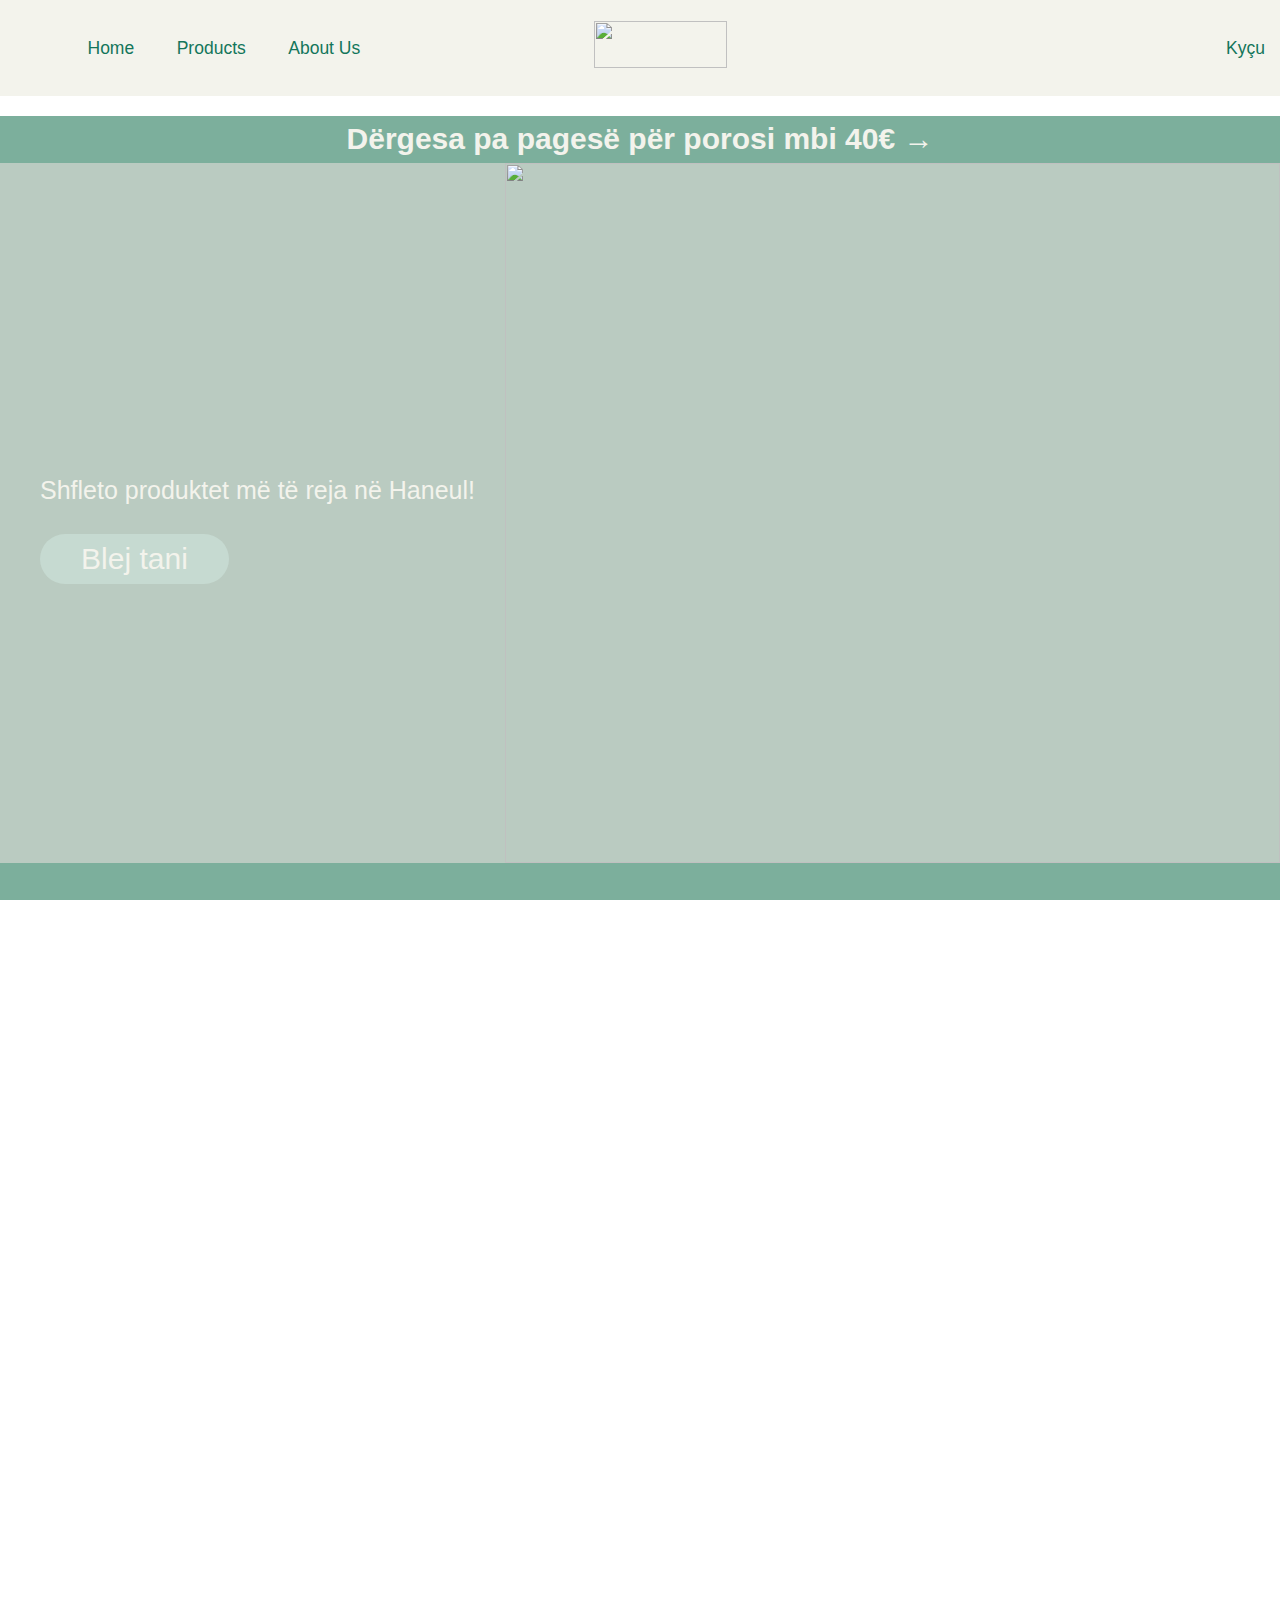
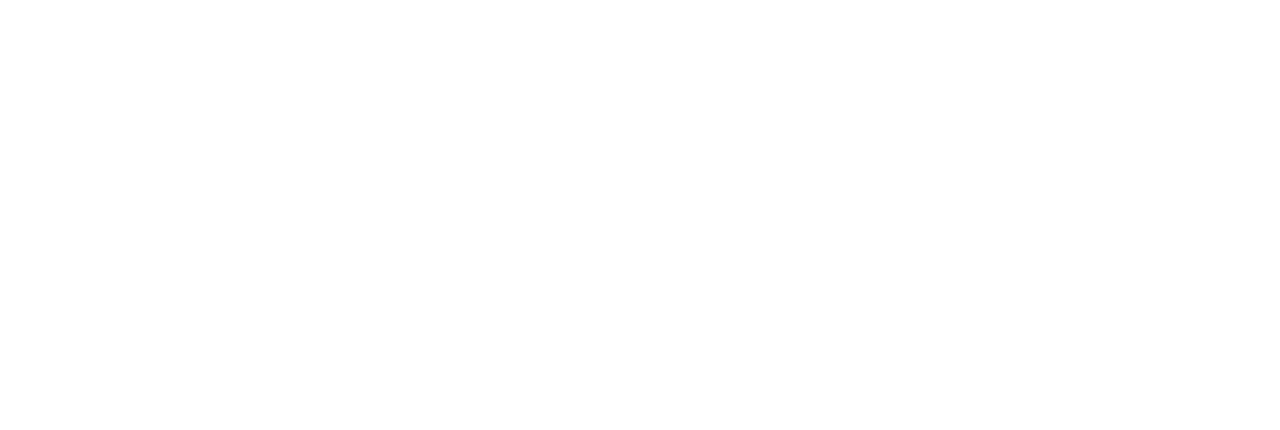
==== index.html @ 09708617 "changes" ====
<!DOCTYPE html>
<html lang="en">
<head>
    <meta charset="UTF-8">
    <meta http-equiv="X-UA-Compatible" content="IE=edge">
    <meta name="viewport" content="width=device-width, initial-scale=1.0">
    <title>Document</title>
    <link rel="stylesheet" href="css/style.css">
    <link rel="stylesheet" href="https://cdnjs.cloudflare.com/ajax/libs/font-awesome/5.15.3/css/all.min.css%22/%3E">

</head>
<body>
    <header>
        <div id="header1">
        <div>
            <ul>
                <li><a href="index.html">Home</a></li>
                <li><a href="products.html">Products</a></li>
                <li><a href="aboutUs.html">About Us</a></li>
            </ul>
        </div>
        <div>
                <a href="index.html"><img src="images/logo.png" id="img1"></a>
        </div>
        <div>
            <ul>
                <li><a href="login.html">Kyçu</a></li>
            </ul>
        </div>
        </div>
    </header>
    <main>
        <div id="banner">
            <h1>Dërgesa pa pagesë për porosi mbi 40€ →</h1>
        </div>

        <div id="fotoPare">
            <div id="teksti">
                <p>Shfleto produktet më të reja në Haneul!</p>
                <div><button id="btn1"><span>Blej tani</span></button></div>
            </div>
        <div id="foto">
            <img src="images/fotooooo.png" alt="" id="foto">
        </div>
        </div>
        
        <div class="katrorat">
        <img name="mySlide" id="slideshow">
        
        </div>

        <!-- <div class="katrorat">
            <div id="ing">
                <h2>PËRBËRËS TË QËLLIMSHËM</h2>
                <br>
                <p>Çdo përbërës i testuar që hyn në produktet tona është aty për një arsye. Nga dehidratimi deri te koha e tepërt e ekranit, kujdesi ynë për lëkurën është krijuar për të luftuar realitetet e jetës moderne që bëjnë kërdi në lëkurën tuaj.</p>
            </div>
            <div id="form">
                <h2>FORMULA TË PASTRA</h2>
                <br>
                <p>Formulat tona plotësojnë standarde rigoroze të pastërtisë. Ne formulojmë pa parabenë, sulfate, ftalate, vaj mineral, formaldehid, retinil palmitat, oxybenzone, katranin e qymyrit, hidrokinon, triclosan, triclocarban, dhe më shumë.</p>
            </div>
            <div id="exp">
                <h2>EKSPERIENCA MULTI-SENSORIKE</h2>
                <br>
                <p>Ne besojmë se kujdesi për lëkurën është vetëkujdes. Pra, ne kemi shtuar aroma funksionale, përbërës qetësues (ose energjikë) dhe tekstura qetësuese që e bëjnë përdorimin e produkteve tona të ndihet më shumë si koha për mua dhe më pak si një rutinë</p>
            </div>
        </div> -->

        <!-- <div id="f2">
            <img src="images/bck.png" alt=""> 
        </div>  -->

        <div>
            <h1 id="rec">We Recommend</h1>
            <div class="wr">
                <div class="divs">
                <img src="images/rice-arabutin.jpg" id="r1">
                <p class="tekstet">Beauty of Joseon GLOW DEEP SERUM RICE + ALPHA ARBUTIN</p>
            </div>
            <div class="divs">
                <img src="images/CLEANSING-BAR.jpg" id="r2">
                <p class="tekstet">SOME BY MI AHA-BHA-PHA 30 DAYS MIRACLE CLEANSING BAR</p>
            </div>
            <div class="divs">
                <img src="images/heimish.jpg" id="r3">
                <p class="tekstet">Heimish All Cleansing Balm</p>
            </div>
            <div class="divs">
                <img src="images/pomegrenate.jpg" id="r4">
                <p class="tekstet">Missha Air Fit Sheet Mask Poemgranate</p>
            </div>
        </div>
        </div>
    </main>
    <!-- <footer>
        <div id="foot">
        <div id="paragrafi">Haneul është kompani që sjellë brendet e njohura të skincare në tregun kosovar. Brendi ynë bazohet në produkte natyrale me formulime cruelty-free dhe ambalazhe biodegradable.</div>
        <div id="kontaktet">
            <ul>
                <li>Biznesi + Partneritetet: brand@haneul.com</li>
                <li>Press: press@haneul.com</li>
                <li>Numri Kontaktues: +38349900900</li>
                <li>HQ Address:Lagjja Kalabria, 10000 Prishtinë, Kosovë</li>
            </ul>
            <div>
                <img src="images/icons8-instagram-50.png">
            </div>
            <div>
                <img src="images/icons8-facebook-50.png">
            </div>
            <div>
                <img src="images/icons8-twitter-50.png">
            </div>
        </div>
    </div>
        <p>Copyright</p>
    </footer> -->
<script src="javascript/script.js"></script>
</body>
</html>
---- css/style.css ----
html, body{
    width: 100%;
    height: 100%;
    margin: 0px;
    padding: 0px;
    overflow-x: hidden;
}
 
body{
    font-family:'Segoe UI', Tahoma, Geneva, Verdana, sans-serif;
    background: #fff;
    color:black;
    font-size: 15px;
    line-height: 1.5;
    width: 100%;
}
 
a{
    color: #262626;
    text-decoration: none;
}

 
#header1 ul{
    list-style: none;
    display:flex;
    align-items: center;
}
 
#img1{
    width: 3.5cm;
    height: 1.25cm;
    padding-right: 5.1cm;
}
#header1{
    align-items:center;
    justify-content:space-between;
    height:2cm;
    padding:10px;
    font-size:17.5px;
    display:flex;
    flex-direction:initial;
    background-color: #f3f3ec;
}
#header1 ul li{
    color: #13765b;
    margin-left: 32.5px;
    padding: 5px;
}
#header1 ul li:hover{
    text-decoration: underline;
}
#header1 a{
    color: #13765b;
}

#banner{
    background-color: #7caf9c;
    height: 1cm;
    text-align: center;
    padding-bottom: 10px;
    margin: 0px 0px;
    color: #f3f3ec;
}


#fotoPare{
    display: flex;
    flex-direction: row;
    width: 100%;
    height: 18.5cm;
    background-color: #bacbc1;
    color: white;
}

#teksti{
    display: flex;
    flex-direction: column;
    width: 60%;
    height: 18.5cm;
    align-items: flex-start;
    margin-left: 40px;
    font-size: 25px;
    padding-top: 7.5cm;
    color: #f3f3ec;
}

#foto{
    display: flex;
    justify-content: flex-end;
    width: 100%;
    height: 18.5cm;
}

/* #foto{
    background-repeat: no-repeat;
    background-image: url("images/foto.png");
    height: 40cm;
    width: 100%;
    background-size: 100% 100%;
} */

/* main{
    background-color: #f3f3ec;
} */
 #btn1{
    margin:0px;
    margin-left: auto;
    width: 5cm;
    height:50px;
    border:0px;
    background-color:#c6dad1;
    border-radius: 50px;
    font-size:larger;
    transition: all 0.5s;
    cursor: pointer;
    color: #f3f3ec;
}

#btn1 span {
    cursor: pointer;
    display: inline-block;
    position: relative;
    transition: 0.5s;
  }
  
#btn1 span:after {
    content: '\00bb';
    position: absolute;
    opacity: 0;
    top: 0;
    right: -20px;
    transition: 0.5s;
  }
  
#btn1:hover span {
    padding-right: 25px;
  }
  
#btn1:hover span:after {
    opacity: 1;
    right: 0;
  }

#slideshow{
    width: 70%;
    height: 400px;
    justify-content: center;
    align-items: center;
    margin:50px 15%;
  }
  .katrorat{
    height:500px;
    width:100%;
    background-color: #7caf9c;
    justify-content: center;
    align-items: center;
  }

  
/* .katrorat{
    align-items:center;
    justify-content:space-around;
    height:17.5cm;
    padding:10px;
    font-size:10px;
    display:flex;
    flex-direction:initial;
    background-color:#bacbc1 ;
    text-align: center;
    /* margin-top: 250px; */
*/

/* #ing:hover{
    transform: scale(1.2);
}

#form:hover{
    transform: scale(1.2);
}

#exp:hover{
    transform: scale(1.2);
}

#ing{
    background-color: #144234;
    height: 7.5cm;
    width: 7.5cm;
    padding:0.5cm;
    border-radius: 1.5ch;
    box-shadow: 6px 6px 1px 0.5px gray;
} */

#form{
    background-color: #6d2e16;
    height: 7.5cm;
    width: 7.5cm;
    padding:0.5cm;
    border-radius: 1.5ch;
    box-shadow: 6px 6px 1px 0.5px gray;
}

#exp{
    background-color: #939c8a;
    height: 7.5cm;
    width: 7.5cm;
    padding:0.5cm;
    border-radius: 1.5ch;
    box-shadow: 6px 6px 1px 0.5px gray;
}

#f2{
    height: 24cm;
    width: 100%;
    margin-bottom: 0px;
    padding-bottom: 0px;
}

#f2 img{
    width: 100%;
}


.wr{
    align-items:center;
    justify-content:space-around;
    height:15cm;
    padding:10px;
    display:flex;
    flex-direction:initial;
    background-color: #f3f3ec;
}
#rec{
    margin-top: 0px;
    margin-bottom: 0px;
    text-align: center;
    align-items: center;
    background-color: #f3f3ec;
    padding-top: 50px;
    font-size: 20px;
    color: #13765b; 
}

.divs{
    height: 10cm;
    width: 7.5cm;
}

.tekstet{
    text-align: center;
    font-size: 15px;
}

#r1{
    height: 7.5cm;
    width: 7.5cm;
}


#r2{
    height: 7.5cm;
    width: 7.5cm;
}

#r3{
    height: 7.5cm;
    width: 7.5cm;
}

#r4{
    height: 7.5cm;
    width: 7.5cm;
}


/* footer{
    align-items:center;
    justify-content:space-between;
    background-color: #bacbc1;
    font-size: 35px;
    display: flex;
    flex-direction: row;
    margin-top: 80px;
    height: 10cm;
}


#paragrafi{
    width: 30cm;
    height: 8cm;
    margin-top: 2cm;
    margin-left: 5cm;
    display: flex;
    flex-direction: column;
}

#kontaktet{
    display: flex;
    flex-direction: column;
    align-items: flex-end;
}
#kontaktet ul{
    width: 30cm;
    height: 8cm;
    margin-top: 2cm;
    display: flex;
    flex-direction: column;    
} */

#all{
    display: flex;
    flex-direction: row;
    margin-top: 40px;
    height: 55cm;
    justify-content: center;
}

#kategorite ul{
    display: flex;
    flex-direction: column;
    font-size: 15px;
    width: 5px;
    height: 50cm;
    align-items: flex-start;
}


#kategorite ul li{
    padding-top: 0.5cm;
}

#kat{
    color: #767f87;
}


.rreshti{
    justify-content: space-around;
    align-items: center;
    height: 10cm;
    font-size: 6.5px;
    display: flex;
    flex-direction: row;
}

.p{
    height: 9cm;
    width: 7.5cm;
    margin: 0.5cm;
    font-size: 15px;
    text-align: center;
}

#k1{
    height: 7.5cm;
    width: 7.5cm;
}
#k2{
    height: 7.5cm;
    width: 7.5cm;
}
#k3{
    height: 7.5cm;
    width: 7.5cm;
}
#k4{
    height: 7.5cm;
    width: 7.5cm;
}
#k5{
    height: 7.5cm;
    width: 7.5cm;
}
#k6{
    height: 7.5cm;
    width: 7.5cm;
}
#k7{
    height: 7.5cm;
    width: 7.5cm;
}
#k8{
    height: 7.5cm;
    width: 7.5cm;
}
#k9{
    height:7.5cm;
    width: 7.5cm;
}
#k10{
    height: 7.5cm;
    width: 7.5cm;
}
#k11{
    height: 7.5cm;
    width: 7.5cm;
}
#k12{
    height: 7.5cm;
    width: 7.5cm;
}
#k13{
    height: 7.5cm;
    width: 7.5cm;
}
#k14{
    height: 7.5cm;
    width: 7.5cm;
}
#k15{
    height: 7.5cm;
    width: 7.5cm;
}

#aboutUs{
    background-image: url("../images/about.jpg");
    width: 100%;
    background-repeat: no-repeat;
    background-size: 100% 100%;
    height: 22cm;
}

.aboutus{
    margin:0cm 7.5cm;
    font-size: 20px;
}

#persh{
    padding-top: 10cm;
    color: #7caf9c;
}

#tung {
    color: #7caf9c;
} 






.box{
    margin:auto;
    padding-left: 250px;
    margin-top: 50px;
    background-color: azure;
    height: 15.5cm;
    width: 15.5cm;
}
 #label{
    padding: 15.5px;
    padding-left: 57.5px;
    font-size: 22.5px;
}
 .full-input {
    margin-top: 11px;
    height:25px;
    width:7.5cm;
    border: 0px;
    background-color: #ebf0fc;
    border-radius: 50px;
    color:#7f7f7f
  }
input {
    margin-left:17px;
    outline: none;
    border: none;
    line-height: 0.5em;
    width: 4cm;
    font-size: 6pt;
    background-color: #ebf0fc ;
  }
  .form-wrapper label {
    display: block;
    font-size: 8.5px;
    margin-left: 8.5px;
    color: #767f87;
  }
  #btn2{
    margin:11px;
    margin-left: auto;
    width: 7.5cm;
    height:25px;
    border:0px;
    background-color:#f9c3f2;
    border-radius: 50px;
    font-size:larger;
    color: #ebf0fc;
  }


/* .container{
    max-width: 1150px;
    margin:auto;
    margin-left: 400px;
}
.row{
    display: flex;
    flex-wrap: wrap; 

}
ul{
    list-style: none;
    align-items: flex-start;
}
.footer{
    margin-top: 600px;
    background-color: #24262b;
    padding: 70px 0;
    height: 5cm;
    width: 100%;
}
.footer-col{
   width: 50%;
   padding: 0 15px;
   justify-content: space-between;
}

#comp{
    align-items: left;
}

#c{
    align-items: center;
}

#f{
    align-items: right;
}
.footer-col h4{
    font-size: 18px;
    color: #ffffff;
    text-transform: capitalize;
    margin-bottom: 70px;
    font-weight: 1000;
    position: relative;
}

.footer-col h4::before{
    content: '';
    position: absolute;
    left:0;
    bottom: -10px;
    background-color: lightskyblue;
    height: 2px;
    box-sizing: border-box;
    width: 50px;
}
.footer-col ul li:not(:last-child){
    margin-bottom: 10px;
}
.footer-col ul li a{
    font-size: 16px;
    text-transform: capitalize;
    color: #ffffff;
    text-decoration: none;
    font-weight: 300;
    color: #bbbbbb;
    display: block;
    transition: all 0.3s ease;
}
.footer-col ul li a:hover{
    color: #ffffff;
    padding-left: 8px;
}
.footer-col .social-links a{
    display: inline-block;
    height: 40px;
    width: 40px;
    background-color: rgba(255,255,255,0.2);
    margin:0 10px 10px 0;
    text-align: center;
    line-height: 40px;
    border-radius: 50%;
    color: #ffffff;
    transition: all 0.5s ease;
}
.footer-col .social-links a:hover{
    color: #24262b;
    background-color: #ffffff;
}
.cnt{
    color:#bbbbbb;
} */
/* footer{
    align-items:center;
    justify-content:space-between;
    background-color: #bacbc1;
    font-size: 35px;
    display: flex;
    flex-direction: row;
    margin-top: 80px;
    height: 10cm;
}


#paragrafi{
    width: 30cm;
    height: 8cm;
    margin-top: 2cm;
    margin-left: 5cm;
    display: flex;
    flex-direction: column;
}

#kontaktet{
    display: flex;
    flex-direction: column;
    align-items: flex-end;
}
#kontaktet ul{
    width: 30cm;
    height: 8cm;
    margin-top: 2cm;
    display: flex;
    flex-direction: column;    
} */
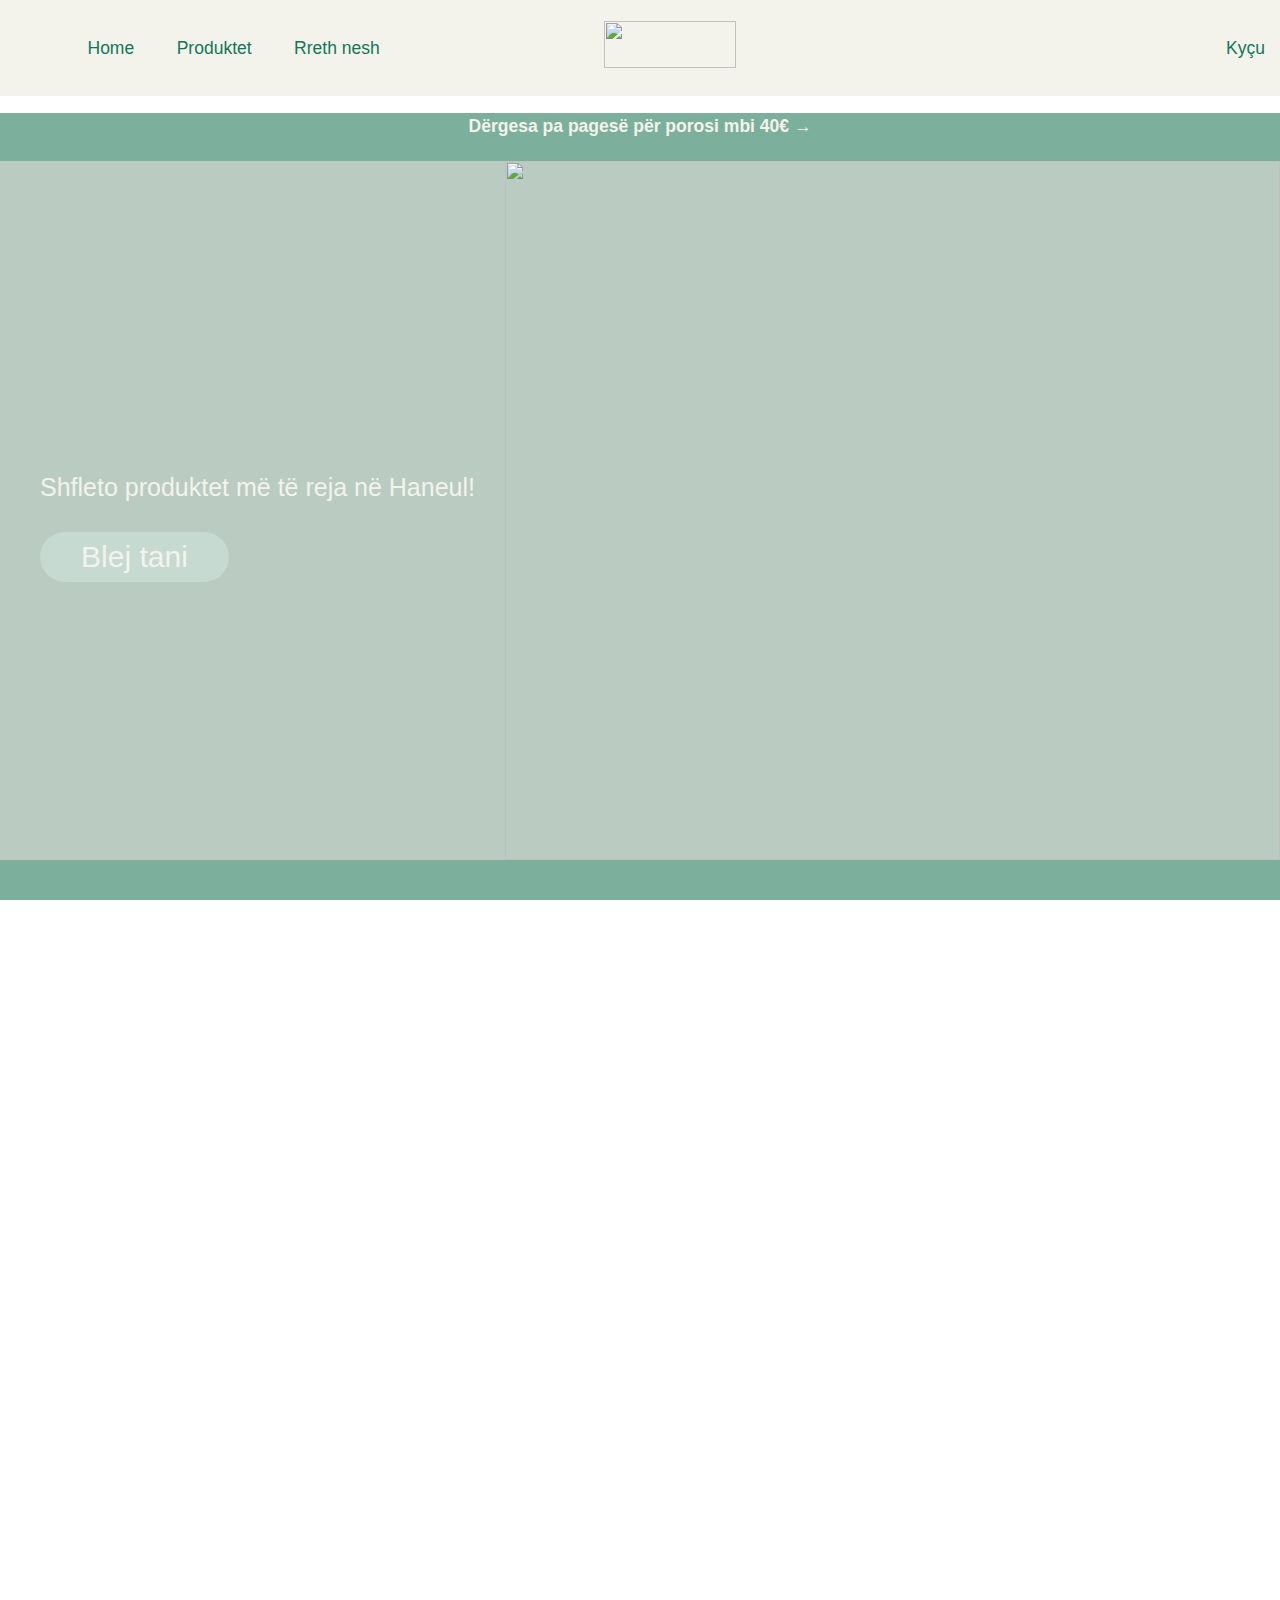
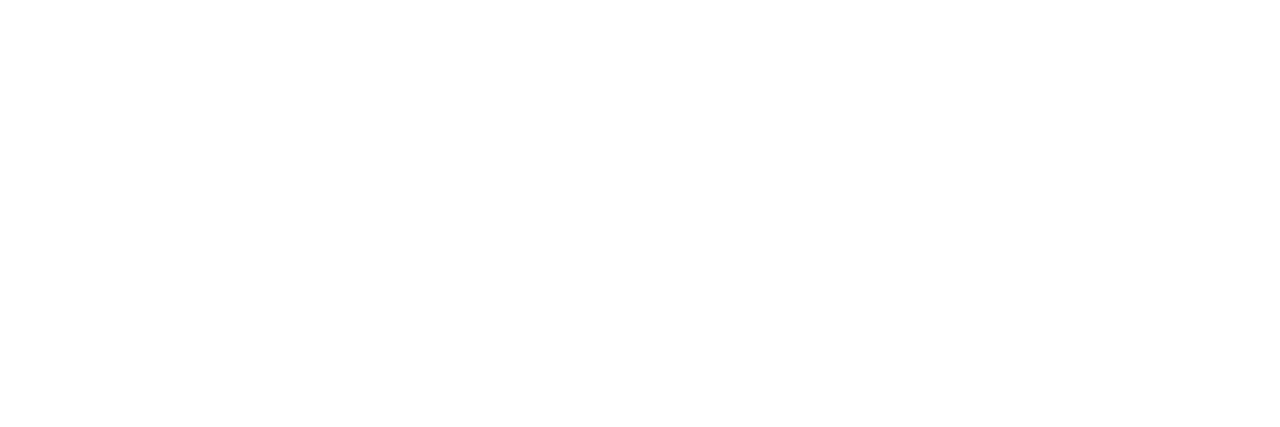
==== commit 608e0655: "changes" ====
--- a/index.html
+++ b/index.html
@@ -12,17 +12,17 @@
 <body>
     <header>
         <div id="header1">
-        <div>
+        <div id="head1">
             <ul>
                 <li><a href="index.html">Home</a></li>
-                <li><a href="products.html">Products</a></li>
-                <li><a href="aboutUs.html">About Us</a></li>
+                <li><a href="products.html">Produktet</a></li>
+                <li><a href="aboutUs.html">Rreth nesh</a></li>
             </ul>
         </div>
         <div>
                 <a href="index.html"><img src="images/logo.png" id="img1"></a>
         </div>
-        <div>
+        <div id="head2">
             <ul>
                 <li><a href="login.html">Kyçu</a></li>
             </ul>
@@ -31,7 +31,7 @@
     </header>
     <main>
         <div id="banner">
-            <h1>Dërgesa pa pagesë për porosi mbi 40€ →</h1>
+            <h3>Dërgesa pa pagesë për porosi mbi 40€ →</h3>
         </div>
 
         <div id="fotoPare">
@@ -49,30 +49,9 @@
         
         </div>
 
-        <!-- <div class="katrorat">
-            <div id="ing">
-                <h2>PËRBËRËS TË QËLLIMSHËM</h2>
-                <br>
-                <p>Çdo përbërës i testuar që hyn në produktet tona është aty për një arsye. Nga dehidratimi deri te koha e tepërt e ekranit, kujdesi ynë për lëkurën është krijuar për të luftuar realitetet e jetës moderne që bëjnë kërdi në lëkurën tuaj.</p>
-            </div>
-            <div id="form">
-                <h2>FORMULA TË PASTRA</h2>
-                <br>
-                <p>Formulat tona plotësojnë standarde rigoroze të pastërtisë. Ne formulojmë pa parabenë, sulfate, ftalate, vaj mineral, formaldehid, retinil palmitat, oxybenzone, katranin e qymyrit, hidrokinon, triclosan, triclocarban, dhe më shumë.</p>
-            </div>
-            <div id="exp">
-                <h2>EKSPERIENCA MULTI-SENSORIKE</h2>
-                <br>
-                <p>Ne besojmë se kujdesi për lëkurën është vetëkujdes. Pra, ne kemi shtuar aroma funksionale, përbërës qetësues (ose energjikë) dhe tekstura qetësuese që e bëjnë përdorimin e produkteve tona të ndihet më shumë si koha për mua dhe më pak si një rutinë</p>
-            </div>
-        </div> -->
-
-        <!-- <div id="f2">
-            <img src="images/bck.png" alt=""> 
-        </div>  -->
 
         <div>
-            <h1 id="rec">We Recommend</h1>
+            <h1 id="rec">Ne rekomandojmë...</h1>
             <div class="wr">
                 <div class="divs">
                 <img src="images/rice-arabutin.jpg" id="r1">
@@ -83,8 +62,8 @@
                 <p class="tekstet">SOME BY MI AHA-BHA-PHA 30 DAYS MIRACLE CLEANSING BAR</p>
             </div>
             <div class="divs">
-                <img src="images/heimish.jpg" id="r3">
-                <p class="tekstet">Heimish All Cleansing Balm</p>
+                <img src="images/laneigehome.png" id="r3">
+                <p class="tekstet">LIP SLEEPING MASK (MINT CHOCO)</p>
             </div>
             <div class="divs">
                 <img src="images/pomegrenate.jpg" id="r4">
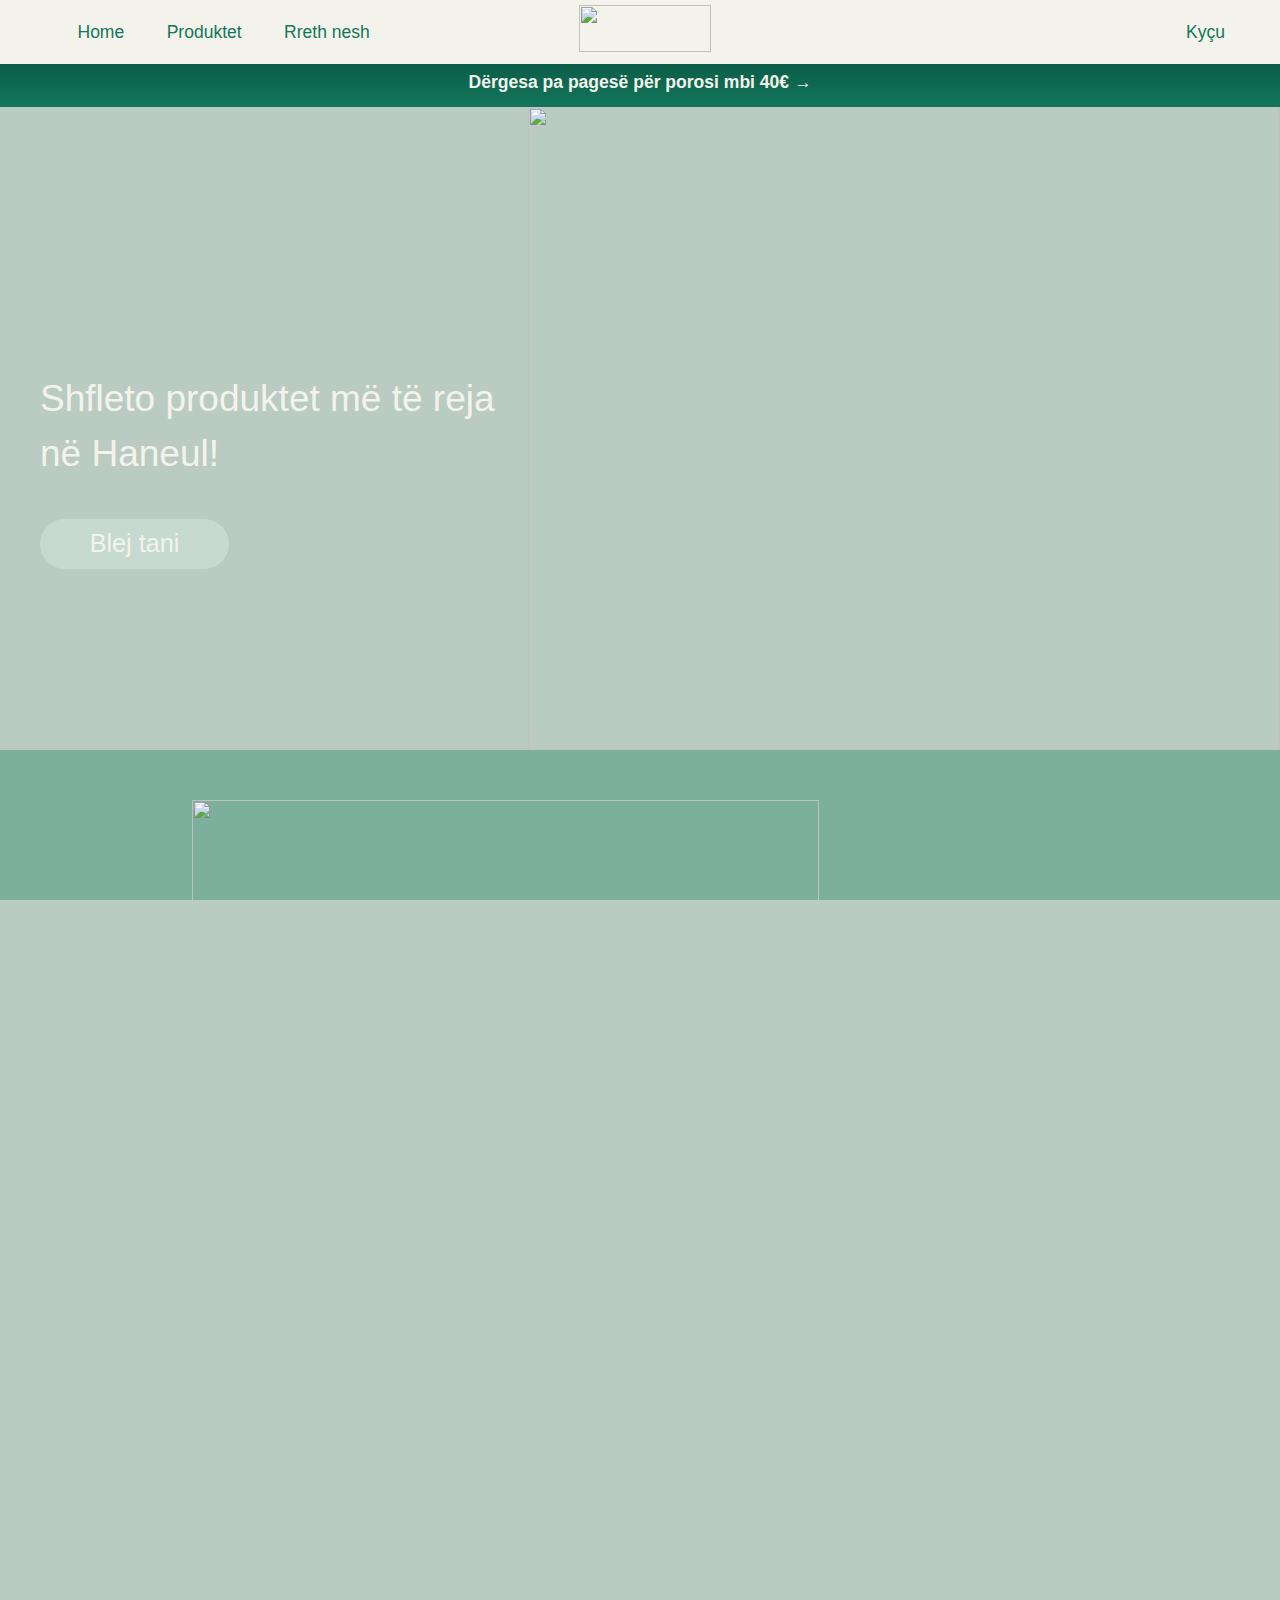
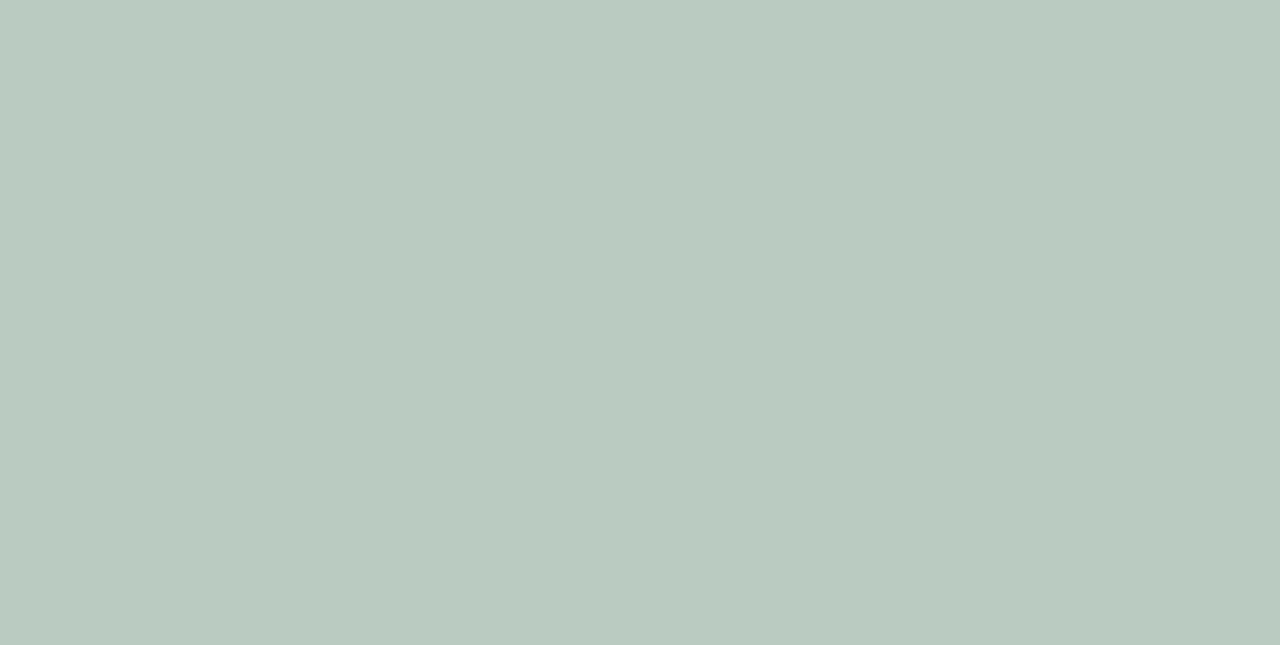
==== commit 4cb4494d: "ndryshime" ====
--- a/index.html
+++ b/index.html
@@ -6,7 +6,7 @@
     <meta name="viewport" content="width=device-width, initial-scale=1.0">
     <title>Document</title>
     <link rel="stylesheet" href="css/style.css">
-    <link rel="stylesheet" href="https://cdnjs.cloudflare.com/ajax/libs/font-awesome/5.15.3/css/all.min.css%22/%3E">
+    <link rel="stylesheet" href="https://cdnjs.cloudflare.com/ajax/libs/font-awesome/6.2.1/css/all.min.css">
 
 </head>
 <body>
@@ -14,9 +14,9 @@
         <div id="header1">
         <div id="head1">
             <ul>
-                <li><a href="index.html">Home</a></li>
-                <li><a href="products.html">Produktet</a></li>
-                <li><a href="aboutUs.html">Rreth nesh</a></li>
+                <li><a href="index.html" class="hovernav">Home</a></li>
+                <li><a href="products.html" class="hovernav">Produktet</a></li>
+                <li><a href="aboutUs.html" class="hovernav">Rreth nesh</a></li>
             </ul>
         </div>
         <div>
@@ -24,7 +24,7 @@
         </div>
         <div id="head2">
             <ul>
-                <li><a href="login.html">Kyçu</a></li>
+                <li><a href="login.html" class="hovernav">Kyçu</a></li>
             </ul>
         </div>
         </div>
@@ -51,7 +51,7 @@
 
 
         <div>
-            <h1 id="rec">Ne rekomandojmë...</h1>
+            <h1 id="rec">Ne rekomandojmë ;)</h1>
             <div class="wr">
                 <div class="divs">
                 <img src="images/rice-arabutin.jpg" id="r1">
@@ -72,29 +72,41 @@
         </div>
         </div>
     </main>
-    <!-- <footer>
-        <div id="foot">
-        <div id="paragrafi">Haneul është kompani që sjellë brendet e njohura të skincare në tregun kosovar. Brendi ynë bazohet në produkte natyrale me formulime cruelty-free dhe ambalazhe biodegradable.</div>
-        <div id="kontaktet">
-            <ul>
-                <li>Biznesi + Partneritetet: brand@haneul.com</li>
-                <li>Press: press@haneul.com</li>
-                <li>Numri Kontaktues: +38349900900</li>
-                <li>HQ Address:Lagjja Kalabria, 10000 Prishtinë, Kosovë</li>
-            </ul>
-            <div>
-                <img src="images/icons8-instagram-50.png">
-            </div>
-            <div>
-                <img src="images/icons8-facebook-50.png">
-            </div>
-            <div>
-                <img src="images/icons8-twitter-50.png">
+    <footer class="footer">
+        <div class="container">
+            <div class="row">
+                <div class="footer-col">
+                    <h4>Navigo</h4>
+                    <ul>
+                        <li><a href="index.html">Faqja Kryesore</a></li>
+                        <li><a href="products.html">Produktet</a></li>
+                        <li><a href="aboutUs.html">Rreth nesh</a></li>
+                        <li><a href="login.html">Kyçu</a></li>
+                    </ul>
+                </div>
+                
+                <div class="footer-col" id="contact">
+                    <h4>Na kontakto</h4>
+                    <ul>
+                        <li>Biznesi + Partneritetet: brand@haneul.com</li>
+                        <li>Press: press@haneul.com</li>
+                        <li>Numri Kontaktues: +38349900900</li>
+                        <li>HQ Address:Lagjja Kalabria, 10000 Prishtinë, Kosovë</li>
+                    </ul>
+                </div>
+
+                <div class="footer-col" id="socials">
+                    <h4>Na ndjek</h4>
+                    <div class="social-links">
+                        <a href="#"><i class="fab fa-facebook-f"></i></a>
+                        <a href="#"><i class="fab fa-twitter"></i></a>
+                        <a href="#"><i class="fab fa-instagram"></i></a>
+                        <a href="#"><i class="fab fa-linkedin-in"></i></a>
+                    </div>
+                </div>
             </div>
         </div>
-    </div>
-        <p>Copyright</p>
-    </footer> -->
+   </footer>
 <script src="javascript/script.js"></script>
 </body>
 </html>--- a/css/style.css
+++ b/css/style.css
@@ -13,6 +13,7 @@
     font-size: 15px;
     line-height: 1.5;
     width: 100%;
+    background-color: #bacbc1;
 }
  
 a{
@@ -22,7 +23,7 @@
 
  
 #header1 ul{
-    list-style: none;
+    list-style:none;
     display:flex;
     align-items: center;
 }
@@ -35,40 +36,78 @@
 #header1{
     align-items:center;
     justify-content:space-between;
-    height:2cm;
-    padding:10px;
+    height:1.7cm;
+    width:100%;
     font-size:17.5px;
     display:flex;
     flex-direction:initial;
     background-color: #f3f3ec;
+    position:absolute;
 }
 #header1 ul li{
     color: #13765b;
-    margin-left: 32.5px;
+    margin-left:32.5px;
     padding: 5px;
 }
-#header1 ul li:hover{
-    text-decoration: underline;
-}
+
 #header1 a{
     color: #13765b;
 }
+#head2 ul li{
+    margin-right: 50px;
+}
+
+.nav ul li a:hover{
+    color: rgba(19, 117, 58, 0.911);
+    transition: .5s;
+}
+
+.hovernav {
+    display: inline-block;
+    position: relative;
+    color: rgba(19, 117, 58, 0.911);
+}
+
+.hovernav:after {
+    content: '';
+    position: absolute;
+    width: 100%;
+    transform: scaleX(0);
+    height: 2px;
+    bottom: 0;
+    left: 0;
+    background-color: rgba(19, 117, 58, 0.911);
+    transform-origin: bottom right;
+    transition: transform 0.25s ease-out;
+  }
+
+.hovernav:hover:after {
+    transform: scaleX(1);
+    transform-origin: bottom left;
+}
+
+
 
 #banner{
-    background-color: #7caf9c;
+    background-image: linear-gradient(#0b5d47,#13765b );
+    /* background-color: #13765b; */
     height: 1cm;
     text-align: center;
-    padding-bottom: 10px;
-    margin: 0px 0px;
+    /* padding-bottom: 10px; */
+    margin-top: 1.7cm;
     color: #f3f3ec;
-}
-
+    padding-top:5px;
+}
+
+h3{
+     margin:0px;
+}
 
 #fotoPare{
     display: flex;
     flex-direction: row;
     width: 100%;
-    height: 18.5cm;
+    height: 17cm;
     background-color: #bacbc1;
     color: white;
 }
@@ -76,33 +115,26 @@
 #teksti{
     display: flex;
     flex-direction: column;
-    width: 60%;
-    height: 18.5cm;
+    width: 65%;
+    height: 17cm;
     align-items: flex-start;
     margin-left: 40px;
-    font-size: 25px;
-    padding-top: 7.5cm;
+    font-size: 21px;
+    padding-top: 6cm;
     color: #f3f3ec;
 }
+#teksti p{
+    font-size:37px;
+}
+
 
 #foto{
     display: flex;
     justify-content: flex-end;
     width: 100%;
-    height: 18.5cm;
-}
-
-/* #foto{
-    background-repeat: no-repeat;
-    background-image: url("images/foto.png");
-    height: 40cm;
-    width: 100%;
-    background-size: 100% 100%;
-} */
-
-/* main{
-    background-color: #f3f3ec;
-} */
+    height: 17cm;
+}
+
  #btn1{
     margin:0px;
     margin-left: auto;
@@ -149,6 +181,7 @@
     align-items: center;
     margin:50px 15%;
   }
+  
   .katrorat{
     height:500px;
     width:100%;
@@ -156,72 +189,7 @@
     justify-content: center;
     align-items: center;
   }
-
-  
-/* .katrorat{
-    align-items:center;
-    justify-content:space-around;
-    height:17.5cm;
-    padding:10px;
-    font-size:10px;
-    display:flex;
-    flex-direction:initial;
-    background-color:#bacbc1 ;
-    text-align: center;
-    /* margin-top: 250px; */
-*/
-
-/* #ing:hover{
-    transform: scale(1.2);
-}
-
-#form:hover{
-    transform: scale(1.2);
-}
-
-#exp:hover{
-    transform: scale(1.2);
-}
-
-#ing{
-    background-color: #144234;
-    height: 7.5cm;
-    width: 7.5cm;
-    padding:0.5cm;
-    border-radius: 1.5ch;
-    box-shadow: 6px 6px 1px 0.5px gray;
-} */
-
-#form{
-    background-color: #6d2e16;
-    height: 7.5cm;
-    width: 7.5cm;
-    padding:0.5cm;
-    border-radius: 1.5ch;
-    box-shadow: 6px 6px 1px 0.5px gray;
-}
-
-#exp{
-    background-color: #939c8a;
-    height: 7.5cm;
-    width: 7.5cm;
-    padding:0.5cm;
-    border-radius: 1.5ch;
-    box-shadow: 6px 6px 1px 0.5px gray;
-}
-
-#f2{
-    height: 24cm;
-    width: 100%;
-    margin-bottom: 0px;
-    padding-bottom: 0px;
-}
-
-#f2 img{
-    width: 100%;
-}
-
-
+  
 .wr{
     align-items:center;
     justify-content:space-around;
@@ -245,6 +213,13 @@
 .divs{
     height: 10cm;
     width: 7.5cm;
+    transition: transform .2s;
+}
+
+.divs:hover{
+    transform: scale(1.2);
+    cursor:pointer;
+    /* box-shadow:10px 10px 10px #262626; */
 }
 
 .tekstet{
@@ -274,345 +249,89 @@
 }
 
 
-/* footer{
-    align-items:center;
-    justify-content:space-between;
-    background-color: #bacbc1;
-    font-size: 35px;
-    display: flex;
-    flex-direction: row;
-    margin-top: 80px;
-    height: 10cm;
-}
-
-
-#paragrafi{
-    width: 30cm;
-    height: 8cm;
-    margin-top: 2cm;
-    margin-left: 5cm;
-    display: flex;
-    flex-direction: column;
-}
-
-#kontaktet{
-    display: flex;
-    flex-direction: column;
-    align-items: flex-end;
-}
-#kontaktet ul{
-    width: 30cm;
-    height: 8cm;
-    margin-top: 2cm;
-    display: flex;
-    flex-direction: column;    
-} */
-
-#all{
-    display: flex;
-    flex-direction: row;
-    margin-top: 40px;
-    height: 55cm;
-    justify-content: center;
-}
-
-#kategorite ul{
-    display: flex;
-    flex-direction: column;
-    font-size: 15px;
-    width: 5px;
-    height: 50cm;
-    align-items: flex-start;
-}
-
-
-#kategorite ul li{
-    padding-top: 0.5cm;
-}
-
-#kat{
-    color: #767f87;
-}
-
-
-.rreshti{
-    justify-content: space-around;
-    align-items: center;
-    height: 10cm;
-    font-size: 6.5px;
-    display: flex;
-    flex-direction: row;
-}
-
-.p{
-    height: 9cm;
-    width: 7.5cm;
-    margin: 0.5cm;
-    font-size: 15px;
-    text-align: center;
-}
-
-#k1{
-    height: 7.5cm;
-    width: 7.5cm;
-}
-#k2{
-    height: 7.5cm;
-    width: 7.5cm;
-}
-#k3{
-    height: 7.5cm;
-    width: 7.5cm;
-}
-#k4{
-    height: 7.5cm;
-    width: 7.5cm;
-}
-#k5{
-    height: 7.5cm;
-    width: 7.5cm;
-}
-#k6{
-    height: 7.5cm;
-    width: 7.5cm;
-}
-#k7{
-    height: 7.5cm;
-    width: 7.5cm;
-}
-#k8{
-    height: 7.5cm;
-    width: 7.5cm;
-}
-#k9{
-    height:7.5cm;
-    width: 7.5cm;
-}
-#k10{
-    height: 7.5cm;
-    width: 7.5cm;
-}
-#k11{
-    height: 7.5cm;
-    width: 7.5cm;
-}
-#k12{
-    height: 7.5cm;
-    width: 7.5cm;
-}
-#k13{
-    height: 7.5cm;
-    width: 7.5cm;
-}
-#k14{
-    height: 7.5cm;
-    width: 7.5cm;
-}
-#k15{
-    height: 7.5cm;
-    width: 7.5cm;
-}
-
-#aboutUs{
-    background-image: url("../images/about.jpg");
-    width: 100%;
-    background-repeat: no-repeat;
-    background-size: 100% 100%;
-    height: 22cm;
-}
-
-.aboutus{
-    margin:0cm 7.5cm;
-    font-size: 20px;
-}
-
-#persh{
-    padding-top: 10cm;
-    color: #7caf9c;
-}
-
-#tung {
-    color: #7caf9c;
-} 
-
-
-
-
-
-
-.box{
-    margin:auto;
-    padding-left: 250px;
-    margin-top: 50px;
-    background-color: azure;
-    height: 15.5cm;
-    width: 15.5cm;
-}
- #label{
-    padding: 15.5px;
-    padding-left: 57.5px;
-    font-size: 22.5px;
-}
- .full-input {
-    margin-top: 11px;
-    height:25px;
-    width:7.5cm;
-    border: 0px;
-    background-color: #ebf0fc;
-    border-radius: 50px;
-    color:#7f7f7f
-  }
-input {
-    margin-left:17px;
-    outline: none;
-    border: none;
-    line-height: 0.5em;
-    width: 4cm;
-    font-size: 6pt;
-    background-color: #ebf0fc ;
-  }
-  .form-wrapper label {
-    display: block;
-    font-size: 8.5px;
-    margin-left: 8.5px;
-    color: #767f87;
-  }
-  #btn2{
-    margin:11px;
-    margin-left: auto;
-    width: 7.5cm;
-    height:25px;
-    border:0px;
-    background-color:#f9c3f2;
-    border-radius: 50px;
-    font-size:larger;
-    color: #ebf0fc;
-  }
-
-
-/* .container{
-    max-width: 1150px;
-    margin:auto;
-    margin-left: 400px;
+@import url('https://fonts.googleapis.com/css2?family=Poppins:wght@300;400;500;600;700&display=swap');
+
+
+.container{
+	max-width: 100%;
+	margin:auto;
+    margin-left: 230px;
 }
 .row{
-    display: flex;
-    flex-wrap: wrap; 
-
-}
-ul{
-    list-style: none;
-    align-items: flex-start;
+	display: flex;
+	flex-wrap: wrap;
+}
+.footer-col ul{
+	list-style: none;
+    margin: 0px;
+    padding: 0px;
+    color: #f3f3ec;
 }
 .footer{
-    margin-top: 600px;
-    background-color: #24262b;
+	background-color: #13765b;
     padding: 70px 0;
     height: 5cm;
-    width: 100%;
 }
 .footer-col{
-   width: 50%;
+   width: 25%;
    padding: 0 15px;
-   justify-content: space-between;
-}
-
-#comp{
-    align-items: left;
-}
-
-#c{
-    align-items: center;
-}
-
-#f{
-    align-items: right;
+}
+
+#contact{
+    margin-right: 70px;
+}
+
+#socials{
+    margin-left: 70px;
 }
 .footer-col h4{
-    font-size: 18px;
-    color: #ffffff;
-    text-transform: capitalize;
-    margin-bottom: 70px;
-    font-weight: 1000;
-    position: relative;
-}
-
+	font-size: 18px;
+	color: #f3f3ec;
+	text-transform: capitalize;
+	margin-bottom: 35px;
+	font-weight: 500;
+	position: relative;
+}
 .footer-col h4::before{
-    content: '';
-    position: absolute;
-    left:0;
-    bottom: -10px;
-    background-color: lightskyblue;
-    height: 2px;
-    box-sizing: border-box;
-    width: 50px;
+	content: '';
+	position: absolute;
+	left:0;
+	bottom: -10px;
+	background-color: #0b5d47;
+	height: 2px;
+	box-sizing: border-box;
+	width: 50px;
 }
 .footer-col ul li:not(:last-child){
-    margin-bottom: 10px;
+	margin-bottom: 10px;
 }
 .footer-col ul li a{
-    font-size: 16px;
-    text-transform: capitalize;
-    color: #ffffff;
-    text-decoration: none;
-    font-weight: 300;
-    color: #bbbbbb;
-    display: block;
-    transition: all 0.3s ease;
+	font-size: 16px;
+	text-transform: capitalize;
+	color: #f3f3ec;
+	text-decoration: none;
+	font-weight: 300;
+	color: #f3f3ec;
+	display: block;
+	transition: all 0.3s ease;
 }
 .footer-col ul li a:hover{
-    color: #ffffff;
-    padding-left: 8px;
+	color: #f3f3ec;
+	padding-left: 8px;
 }
 .footer-col .social-links a{
-    display: inline-block;
-    height: 40px;
-    width: 40px;
-    background-color: rgba(255,255,255,0.2);
-    margin:0 10px 10px 0;
-    text-align: center;
-    line-height: 40px;
-    border-radius: 50%;
-    color: #ffffff;
-    transition: all 0.5s ease;
+	display: inline-block;
+	height: 40px;
+	width: 40px;
+	background-color: rgba(255,255,255,0.2);
+	margin:0 10px 10px 0;
+	text-align: center;
+	line-height: 40px;
+	border-radius: 50%;
+	color: #f3f3ec;
+	transition: all 0.5s ease;
 }
 .footer-col .social-links a:hover{
-    color: #24262b;
-    background-color: #ffffff;
-}
-.cnt{
-    color:#bbbbbb;
-} */
-/* footer{
-    align-items:center;
-    justify-content:space-between;
-    background-color: #bacbc1;
-    font-size: 35px;
-    display: flex;
-    flex-direction: row;
-    margin-top: 80px;
-    height: 10cm;
-}
-
-
-#paragrafi{
-    width: 30cm;
-    height: 8cm;
-    margin-top: 2cm;
-    margin-left: 5cm;
-    display: flex;
-    flex-direction: column;
-}
-
-#kontaktet{
-    display: flex;
-    flex-direction: column;
-    align-items: flex-end;
-}
-#kontaktet ul{
-    width: 30cm;
-    height: 8cm;
-    margin-top: 2cm;
-    display: flex;
-    flex-direction: column;    
-} */+	color: #f3f3ec;
+	background-color: #f3f3ec;
+}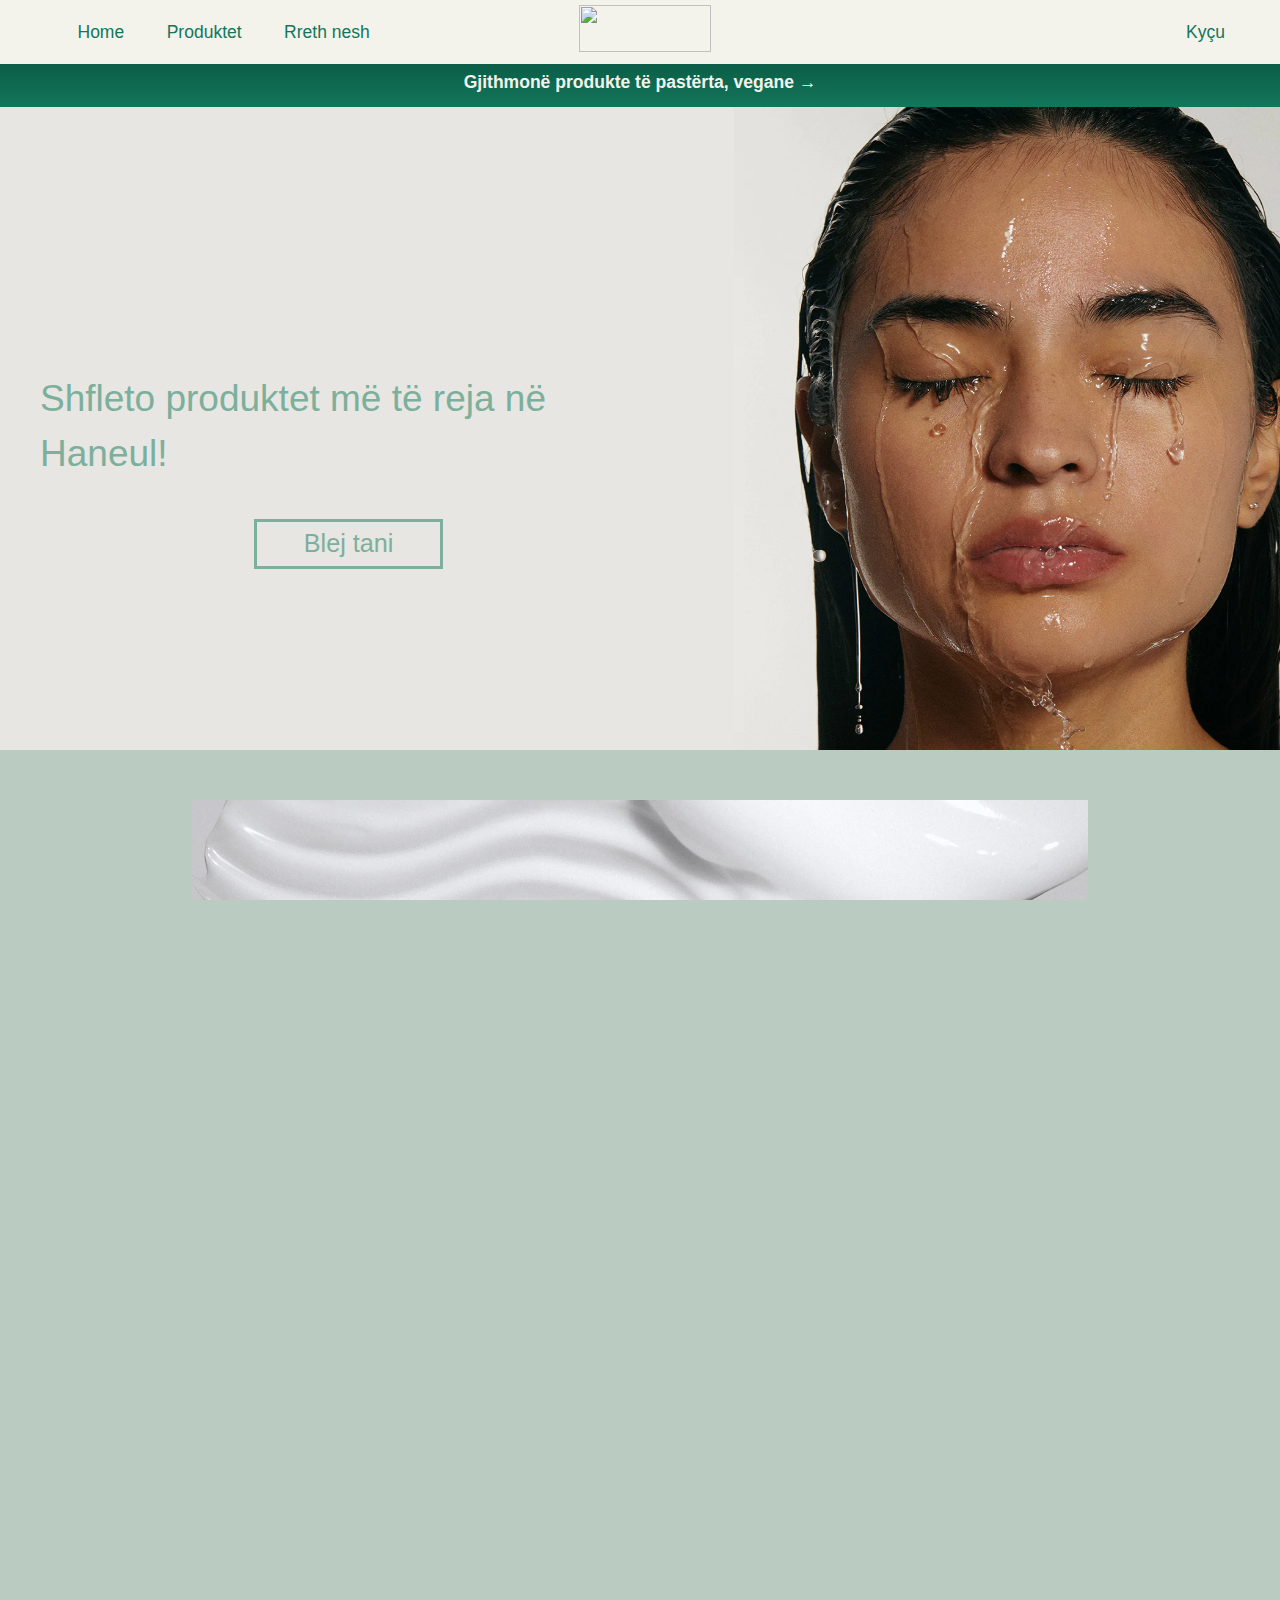
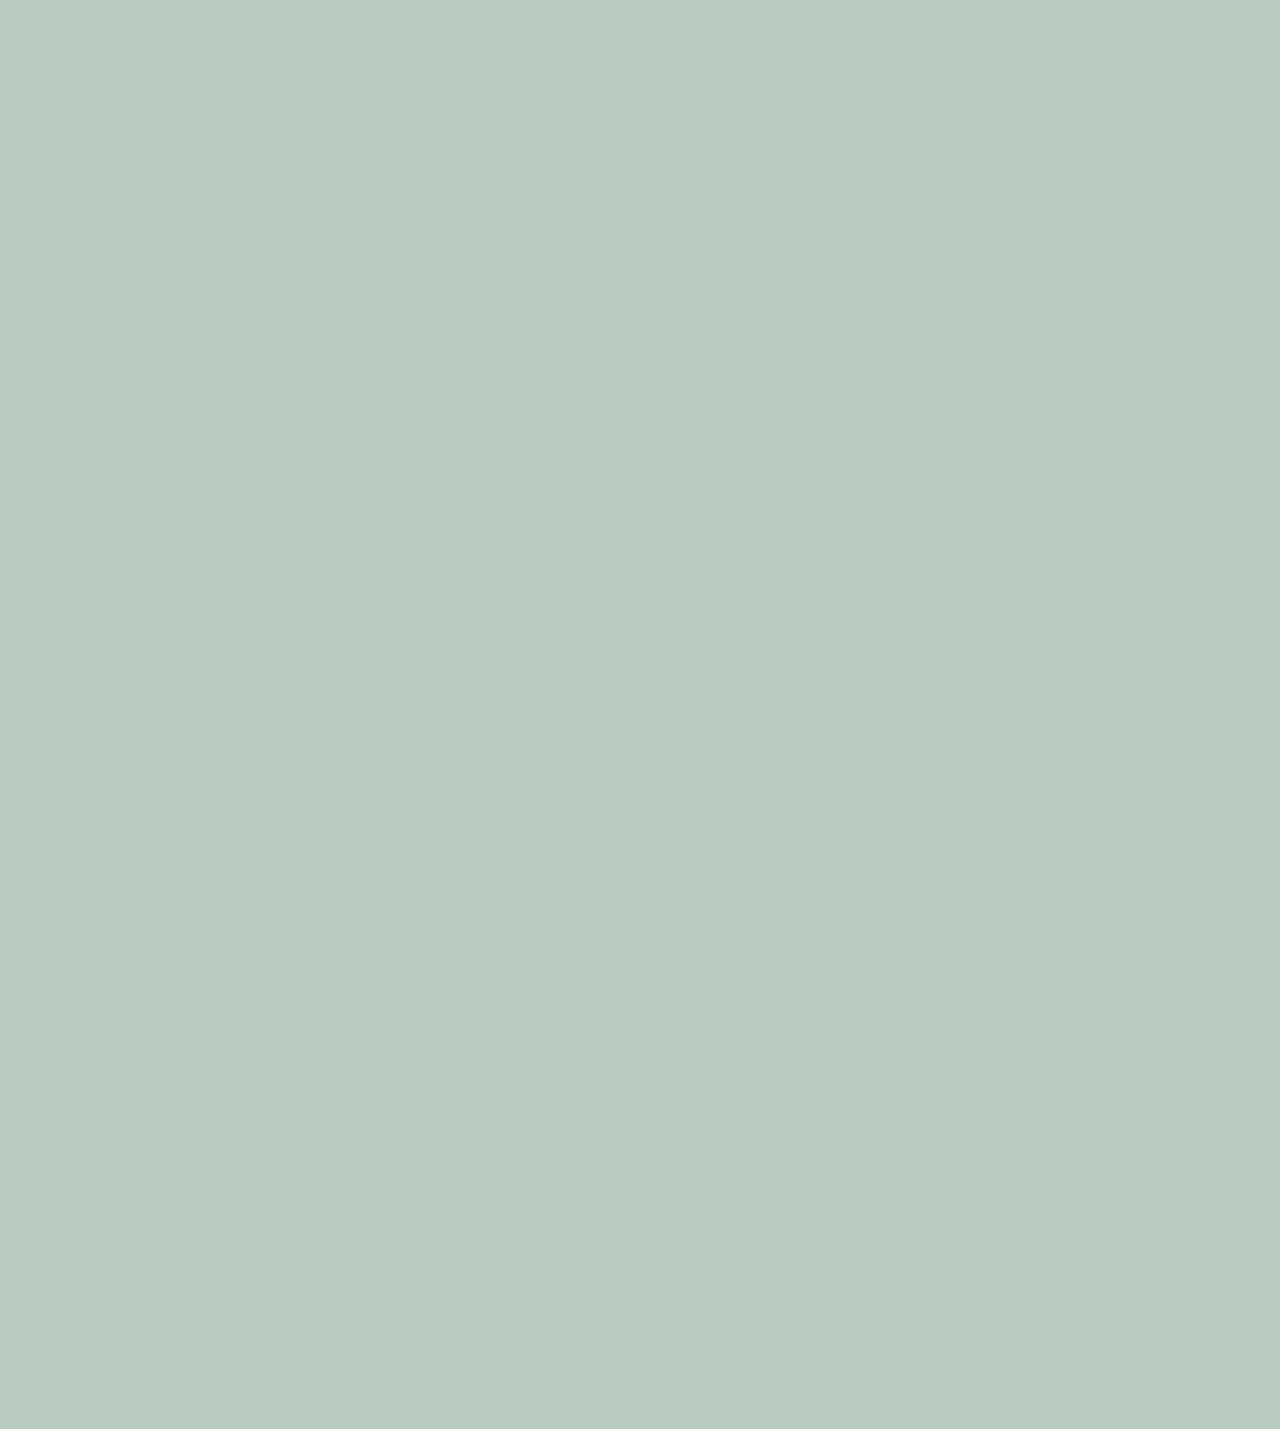
==== commit 23e9e45f: "ndryshime" ====
--- a/index.html
+++ b/index.html
@@ -31,7 +31,7 @@
     </header>
     <main>
         <div id="banner">
-            <h3>Dërgesa pa pagesë për porosi mbi 40€ →</h3>
+            <h3>Gjithmonë produkte të pastërta, vegane  →</h3>
         </div>
 
         <div id="fotoPare">
@@ -39,8 +39,8 @@
                 <p>Shfleto produktet më të reja në Haneul!</p>
                 <div><button id="btn1"><span>Blej tani</span></button></div>
             </div>
-        <div id="foto">
-            <img src="images/fotooooo.png" alt="" id="foto">
+        <div>
+            <img src="images/Zaira-Water_2000x.jpg" alt="" id="foto">
         </div>
         </div>
         
@@ -70,6 +70,18 @@
                 <p class="tekstet">Missha Air Fit Sheet Mask Poemgranate</p>
             </div>
         </div>
+        </div>
+
+        <div id="aboutUs2">
+            <div>
+                <img src="./images/glaze-targets_2000x.jpg" alt="" id="img">
+            </div>
+            <div id="aboutUs2Txt">
+                <p>Ne ju ofrojmë produkte të dizajnuara me bukurinë tuaj të vërtetë në mendje. Këtu do të gjeni skincare, makeup, body care dhe parfuma, të gjitha që të jenë me vlerë për ju.
+                Haneul, Inc. u themelua më 2018 me besimin që bukura nuk ndërtohet nga kompanitë-ajo ndodhë kur je pjesë e procesit. Ne filluam me Haneul, një website i bukurisë i dedikuar njerëzve që ndajnë produktet që i duan dhe burimi jonë i inspirimit dhe informacionit.
+                Tani, jemi duke ndërtuar një kompani të bukurisë të së ardhmes, ku gjithçka që bëjmë fillon me ju. Ne besojmë në dizajn të menduar mirë, si dhe në hapje të bisedave të rëndësishme(aty ku gjithçka fillon). Por më së shumti, ne besojmë që bukuria ka të bëjë me argëtim, kudo që jeni në udhëtimin tuaj.
+                Na vjen mirë që po ju takojmë! Tani që jeni këtu, <a href="products.html" id="shiko">shiko përreth.</a></p>
+            </div>
         </div>
     </main>
     <footer class="footer">
--- a/css/style.css
+++ b/css/style.css
@@ -100,7 +100,7 @@
 }
 
 h3{
-     margin:0px;
+    margin:0px;
 }
 
 #fotoPare{
@@ -108,20 +108,20 @@
     flex-direction: row;
     width: 100%;
     height: 17cm;
-    background-color: #bacbc1;
+    background-color: #e7e6e2;
     color: white;
 }
 
 #teksti{
     display: flex;
     flex-direction: column;
-    width: 65%;
+    width: 50%;
     height: 17cm;
-    align-items: flex-start;
+    align-items: center;
     margin-left: 40px;
     font-size: 21px;
     padding-top: 6cm;
-    color: #f3f3ec;
+    color: #7caf9c;
 }
 #teksti p{
     font-size:37px;
@@ -130,9 +130,10 @@
 
 #foto{
     display: flex;
-    justify-content: flex-end;
+    justify-content: center;
     width: 100%;
     height: 17cm;
+    margin-left: 77px;
 }
 
  #btn1{
@@ -141,12 +142,12 @@
     width: 5cm;
     height:50px;
     border:0px;
-    background-color:#c6dad1;
-    border-radius: 50px;
+    background-color:#e7e6e2;
+    border: 3px solid #7caf9c;
     font-size:larger;
     transition: all 0.5s;
     cursor: pointer;
-    color: #f3f3ec;
+    color: #7caf9c;
 }
 
 #btn1 span {
@@ -185,7 +186,7 @@
   .katrorat{
     height:500px;
     width:100%;
-    background-color: #7caf9c;
+    background-color: #bacbc1;
     justify-content: center;
     align-items: center;
   }
@@ -246,6 +247,36 @@
 #r4{
     height: 7.5cm;
     width: 7.5cm;
+}
+
+#aboutUs2{
+    display: flex;
+    flex-direction: row;
+    width: 90%;
+    margin-left: 5%;
+    height: 620px;
+    margin-top: 5%;
+    text-align: center;
+    border-radius: 10px;
+    background-color: #e9e8e4;
+    margin-bottom: 100px;
+}
+
+#aboutUs2Txt{
+    width: 60%;
+    margin: 30px 20px;
+    padding: 25px;
+    font-size: 20px;
+    text-align: center;
+}
+
+#img{
+    width: 100%;
+    height: 620px;
+    margin-right: 200px;
+    border-top-left-radius: 10px;
+    border-bottom-left-radius: 10px;
+
 }
 
 
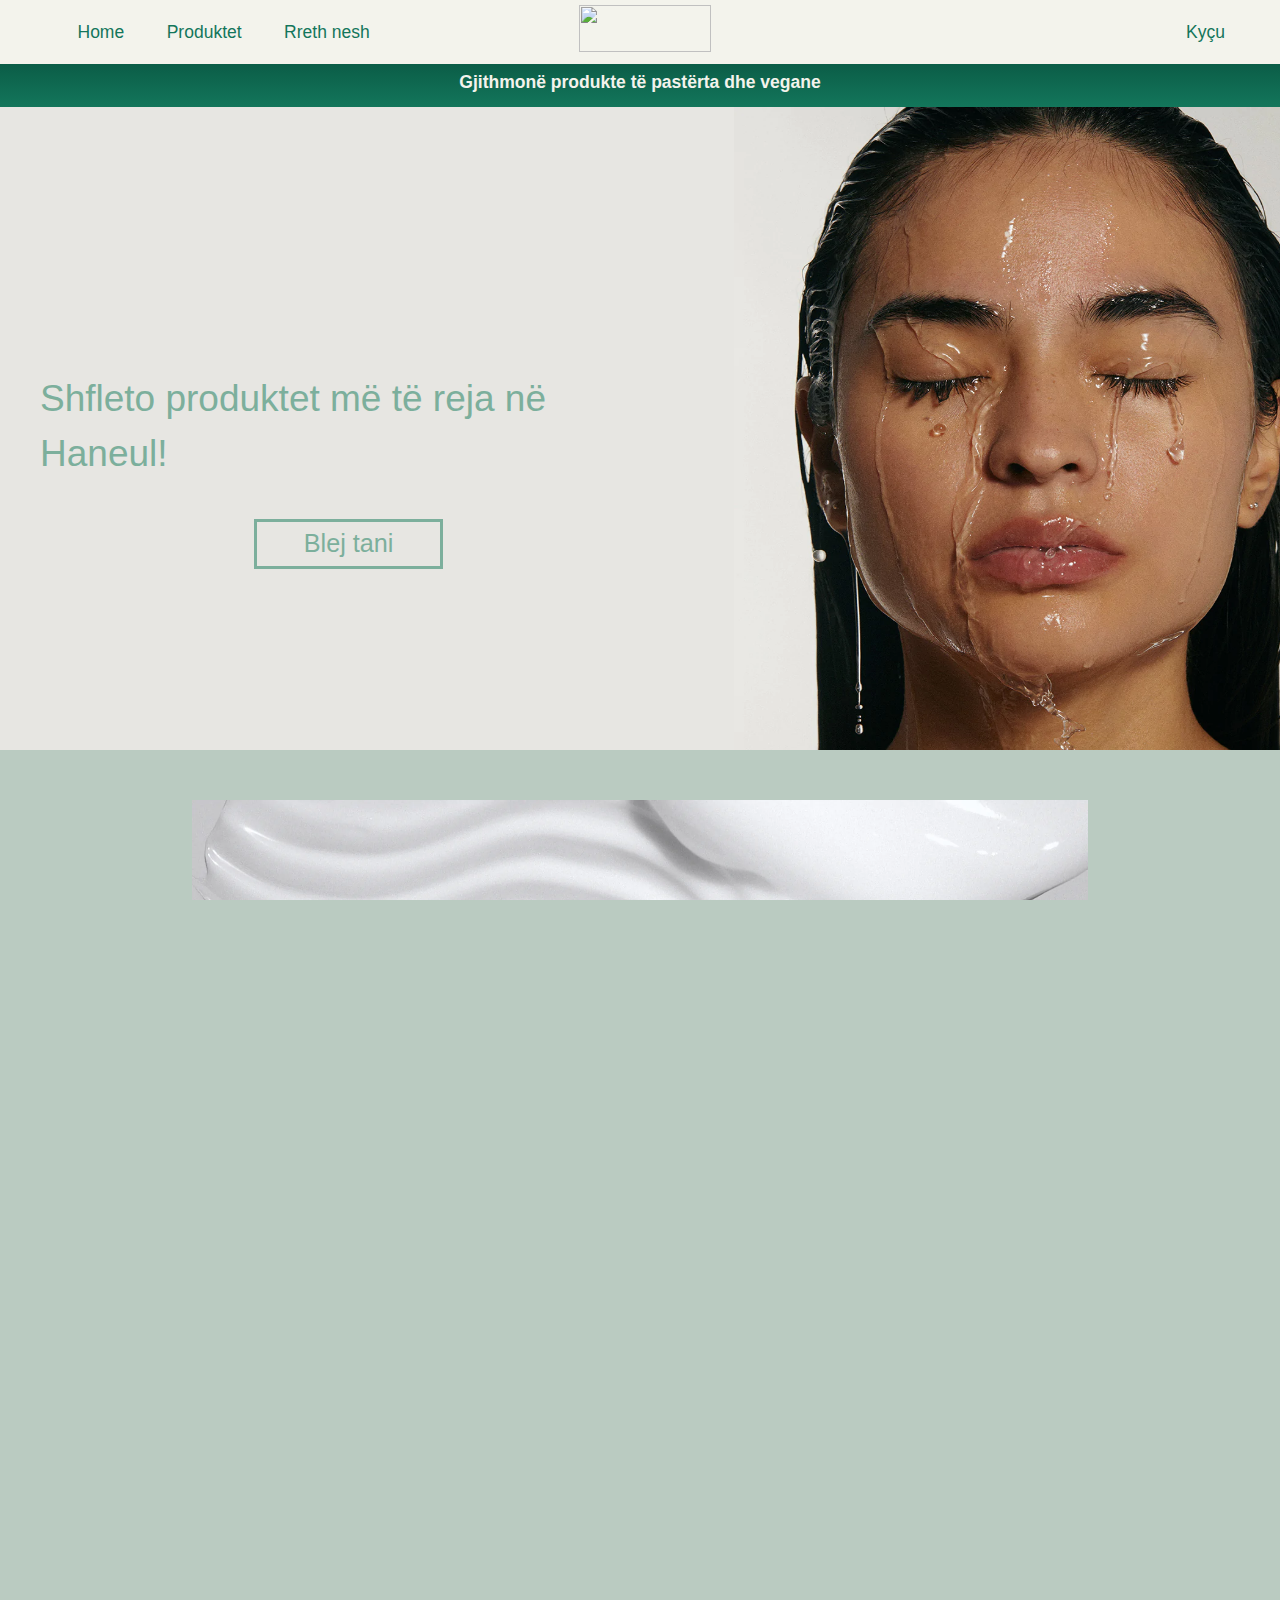
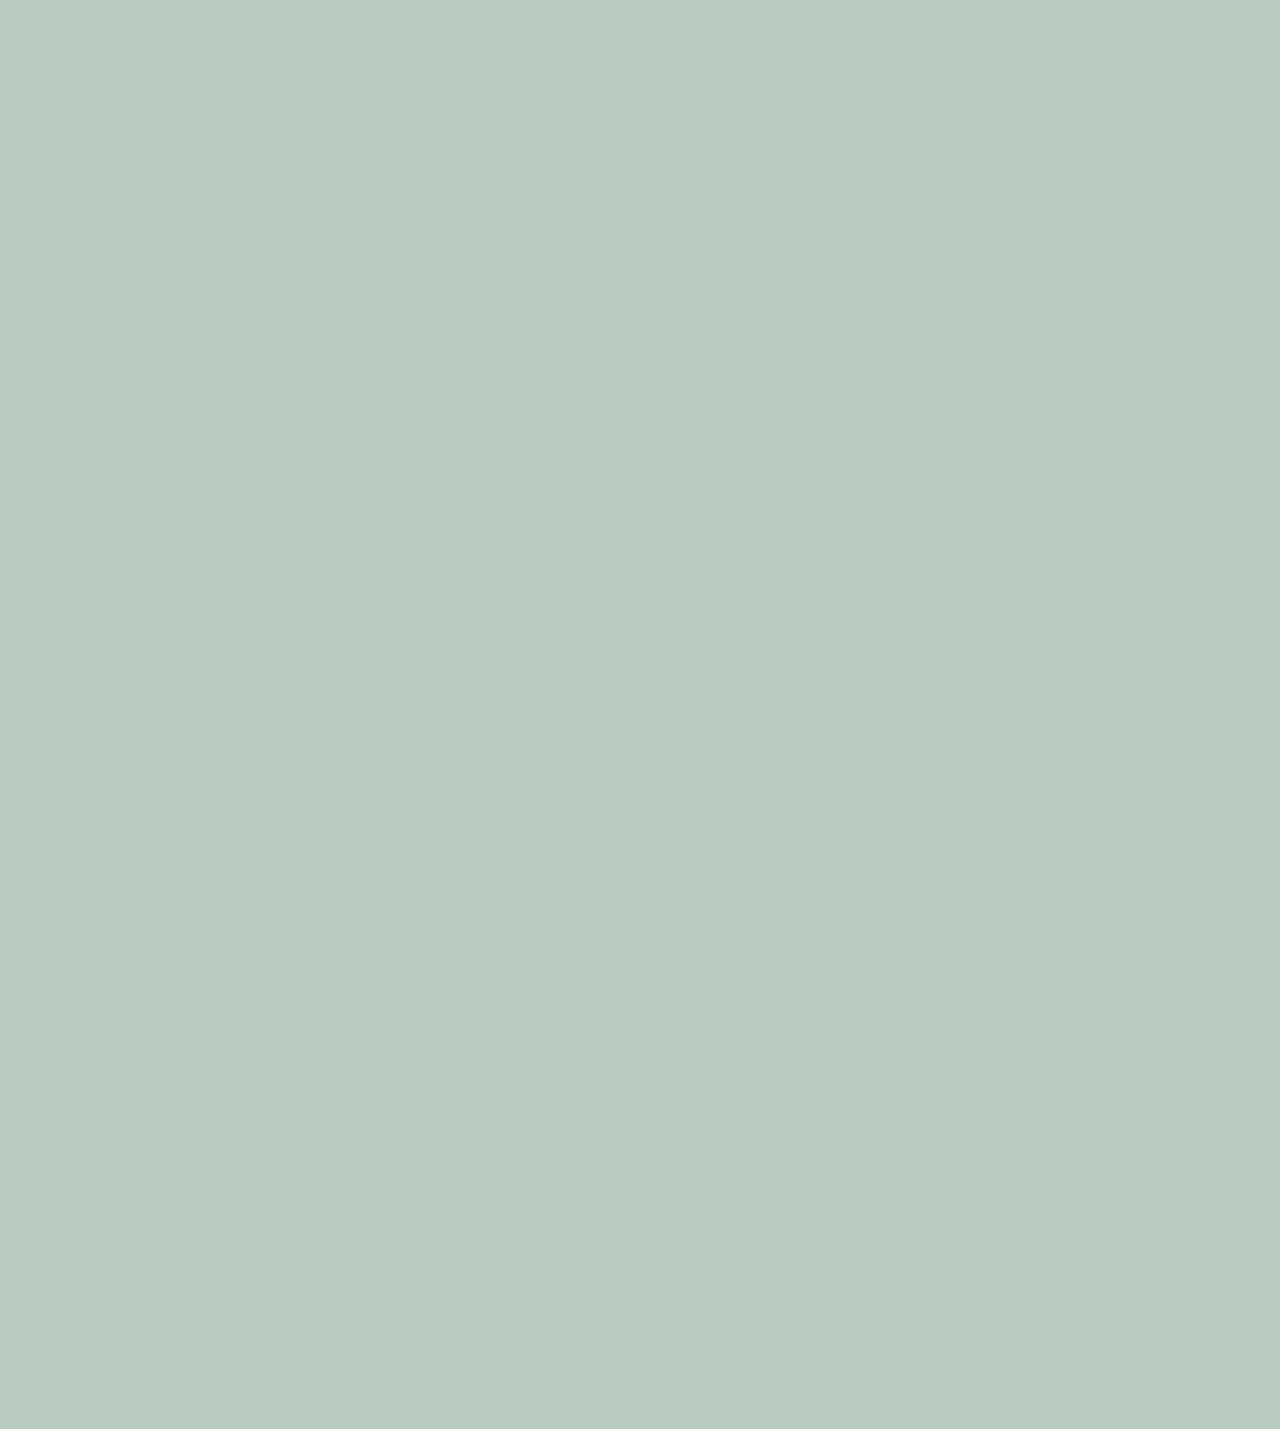
==== commit f2623688: "changeesssss" ====
--- a/index.html
+++ b/index.html
@@ -31,7 +31,7 @@
     </header>
     <main>
         <div id="banner">
-            <h3>Gjithmonë produkte të pastërta, vegane  →</h3>
+            <h3>Gjithmonë produkte të pastërta dhe vegane </h3>
         </div>
 
         <div id="fotoPare">
@@ -51,7 +51,7 @@
 
 
         <div>
-            <h1 id="rec">Ne rekomandojmë ;)</h1>
+            <h1 id="rec">Arritjet e reja</h1>
             <div class="wr">
                 <div class="divs">
                 <img src="images/rice-arabutin.jpg" id="r1">
--- a/css/style.css
+++ b/css/style.css
@@ -208,9 +208,8 @@
     background-color: #f3f3ec;
     padding-top: 50px;
     font-size: 20px;
-    color: #13765b; 
-}
-
+    color:#7caf9c; 
+}
 .divs{
     height: 10cm;
     width: 7.5cm;
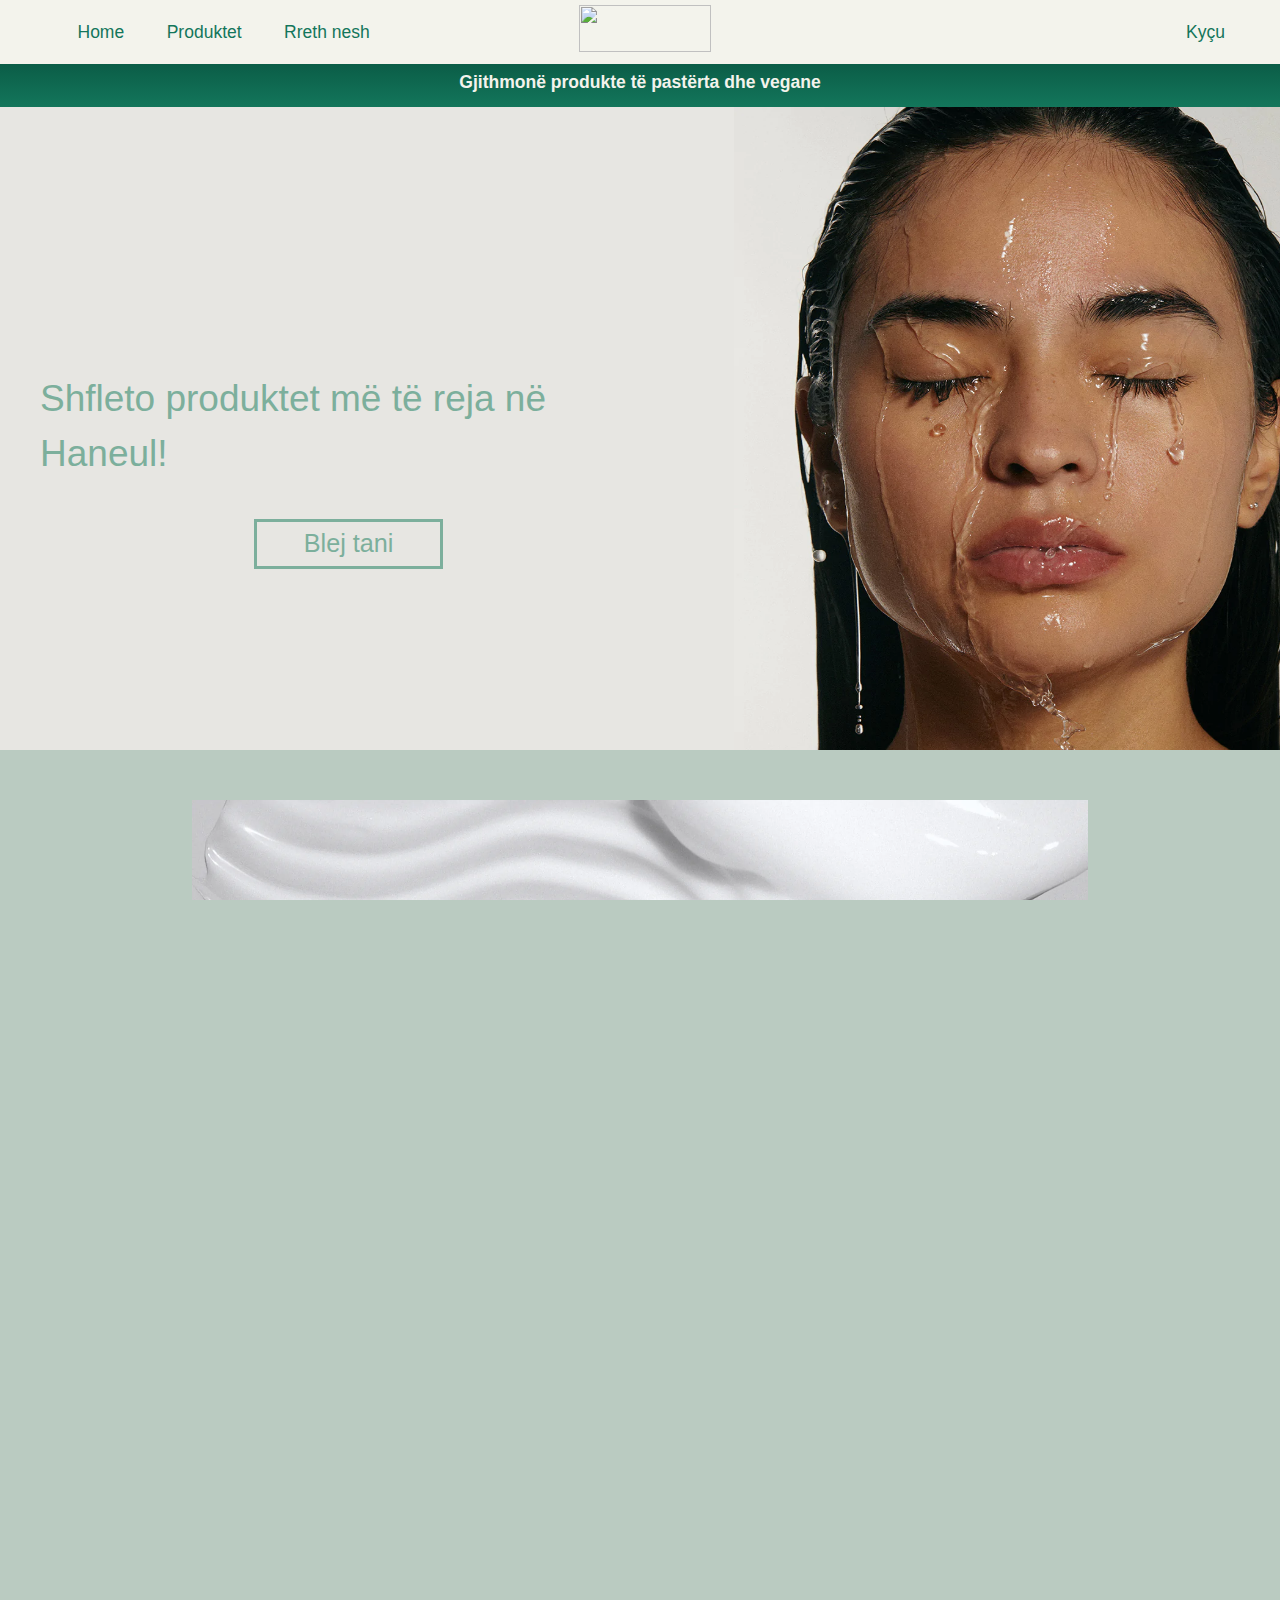
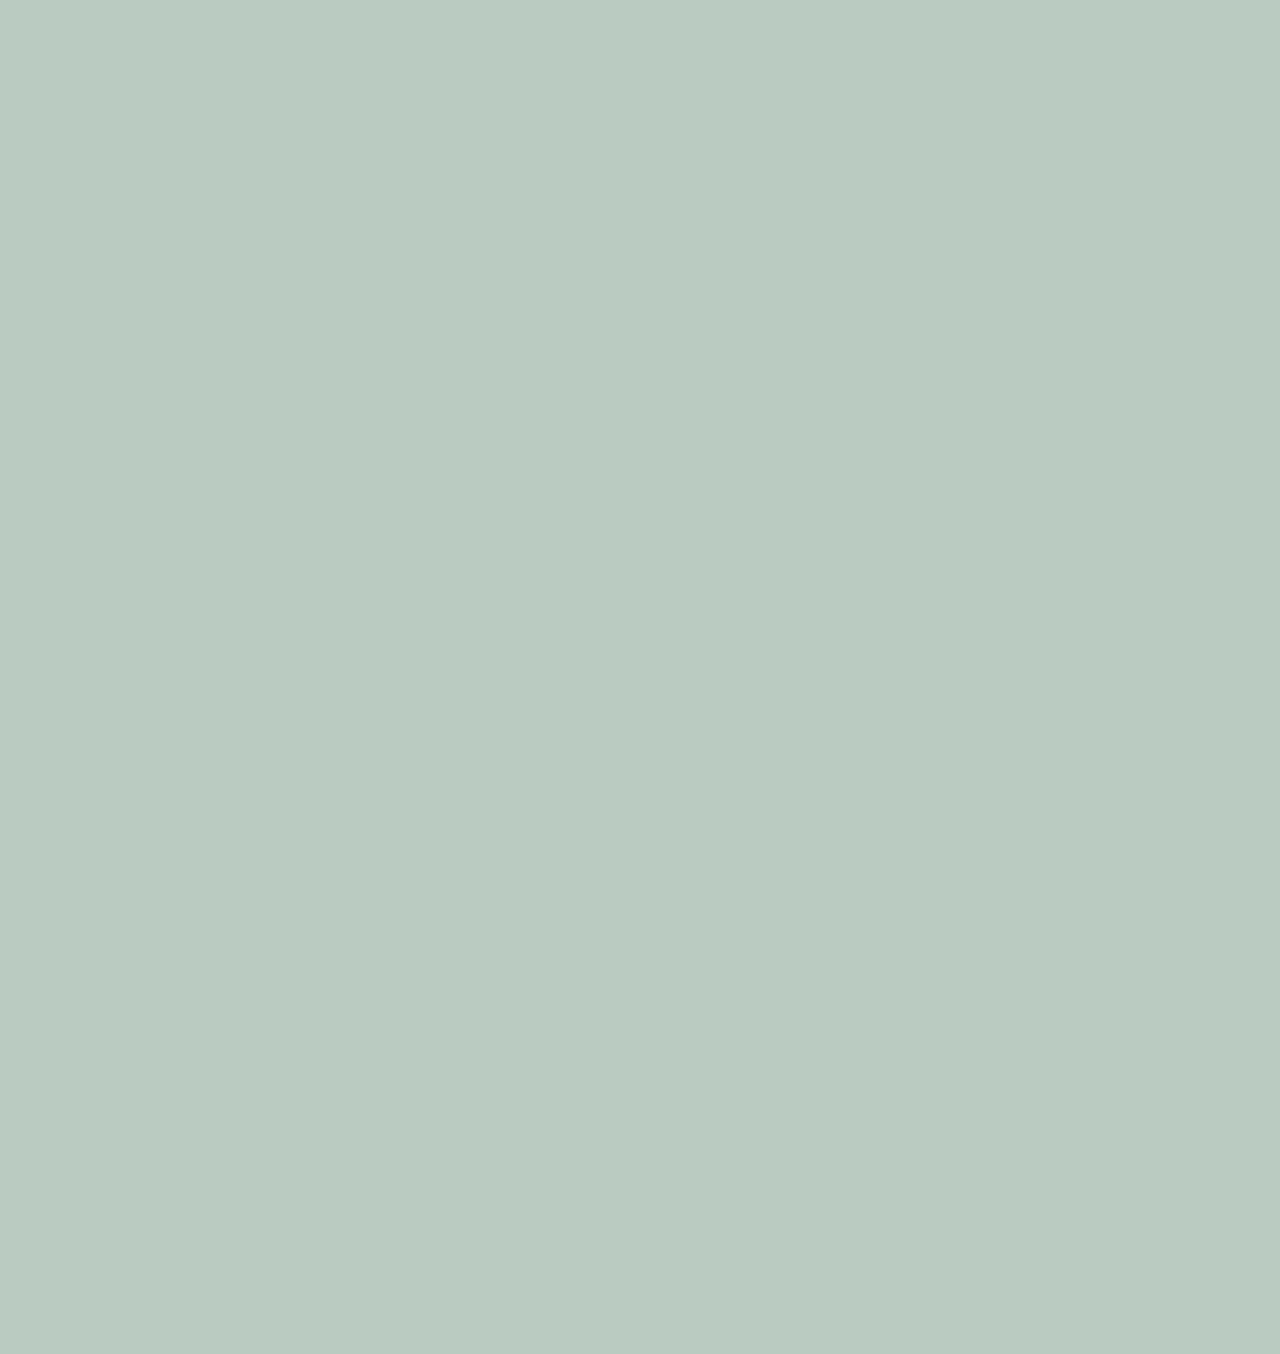
==== commit bfce952b: "changes" ====
--- a/index.html
+++ b/index.html
@@ -37,7 +37,7 @@
         <div id="fotoPare">
             <div id="teksti">
                 <p>Shfleto produktet më të reja në Haneul!</p>
-                <div><button id="btn1"><span>Blej tani</span></button></div>
+                <div><a href="products.html"><button id="btn1"><span>Blej tani</span></button></a></div>
             </div>
         <div>
             <img src="images/Zaira-Water_2000x.jpg" alt="" id="foto">
@@ -53,30 +53,35 @@
         <div>
             <h1 id="rec">Arritjet e reja</h1>
             <div class="wr">
-                <div class="divs">
-                <img src="images/rice-arabutin.jpg" id="r1">
-                <p class="tekstet">Beauty of Joseon GLOW DEEP SERUM RICE + ALPHA ARBUTIN</p>
+                <div class="divs"><a href="products.html">
+                <img src="images/rice-arabutin.jpg" class="r">
+                <p class="tekstet">Beauty of Joseon GLOW DEEP SERUM RICE + ALPHA ARBUTIN </p>
+                </a>
             </div>
-            <div class="divs">
-                <img src="images/CLEANSING-BAR.jpg" id="r2">
+            <div class="divs"><a href="products.html">
+                <img src="images/CLEANSING-BAR.jpg" class="r">
                 <p class="tekstet">SOME BY MI AHA-BHA-PHA 30 DAYS MIRACLE CLEANSING BAR</p>
+                </a>
             </div>
-            <div class="divs">
-                <img src="images/laneigehome.png" id="r3">
+            <div class="divs"><a href="products.html">
+                <img src="images/laneigehome.png" class="r">
                 <p class="tekstet">LIP SLEEPING MASK (MINT CHOCO)</p>
+                </a>
             </div>
-            <div class="divs">
-                <img src="images/pomegrenate.jpg" id="r4">
+            <div class="divs"><a href="products.html">
+                <img src="images/pomegrenate.jpg" class="r">
                 <p class="tekstet">Missha Air Fit Sheet Mask Poemgranate</p>
+                </a>
+                </a>
             </div>
         </div>
         </div>
 
-        <div id="aboutUs2">
+        <div id="fotoFundit">
             <div>
                 <img src="./images/glaze-targets_2000x.jpg" alt="" id="img">
             </div>
-            <div id="aboutUs2Txt">
+            <div id="fotoFunditTxt">
                 <p>Ne ju ofrojmë produkte të dizajnuara me bukurinë tuaj të vërtetë në mendje. Këtu do të gjeni skincare, makeup, body care dhe parfuma, të gjitha që të jenë me vlerë për ju.
                 Haneul, Inc. u themelua më 2018 me besimin që bukura nuk ndërtohet nga kompanitë-ajo ndodhë kur je pjesë e procesit. Ne filluam me Haneul, një website i bukurisë i dedikuar njerëzve që ndajnë produktet që i duan dhe burimi jonë i inspirimit dhe informacionit.
                 Tani, jemi duke ndërtuar një kompani të bukurisë të së ardhmes, ku gjithçka që bëjmë fillon me ju. Ne besojmë në dizajn të menduar mirë, si dhe në hapje të bisedave të rëndësishme(aty ku gjithçka fillon). Por më së shumti, ne besojmë që bukuria ka të bëjë me argëtim, kudo që jeni në udhëtimin tuaj.
@@ -98,7 +103,7 @@
                 </div>
                 
                 <div class="footer-col" id="contact">
-                    <h4>Na kontakto</h4>
+                    <h4>Na kontaktoni</h4>
                     <ul>
                         <li>Biznesi + Partneritetet: brand@haneul.com</li>
                         <li>Press: press@haneul.com</li>
@@ -108,7 +113,7 @@
                 </div>
 
                 <div class="footer-col" id="socials">
-                    <h4>Na ndjek</h4>
+                    <h4>Na ndiqni</h4>
                     <div class="social-links">
                         <a href="#"><i class="fab fa-facebook-f"></i></a>
                         <a href="#"><i class="fab fa-twitter"></i></a>
--- a/css/style.css
+++ b/css/style.css
@@ -87,13 +87,10 @@
 }
 
 
-
 #banner{
     background-image: linear-gradient(#0b5d47,#13765b );
-    /* background-color: #13765b; */
     height: 1cm;
     text-align: center;
-    /* padding-bottom: 10px; */
     margin-top: 1.7cm;
     color: #f3f3ec;
     padding-top:5px;
@@ -183,7 +180,7 @@
     margin:50px 15%;
   }
   
-  .katrorat{
+.katrorat{
     height:500px;
     width:100%;
     background-color: #bacbc1;
@@ -194,7 +191,7 @@
 .wr{
     align-items:center;
     justify-content:space-around;
-    height:15cm;
+    height:13cm;
     padding:10px;
     display:flex;
     flex-direction:initial;
@@ -219,7 +216,6 @@
 .divs:hover{
     transform: scale(1.2);
     cursor:pointer;
-    /* box-shadow:10px 10px 10px #262626; */
 }
 
 .tekstet{
@@ -227,28 +223,12 @@
     font-size: 15px;
 }
 
-#r1{
+.r{
     height: 7.5cm;
     width: 7.5cm;
 }
 
-
-#r2{
-    height: 7.5cm;
-    width: 7.5cm;
-}
-
-#r3{
-    height: 7.5cm;
-    width: 7.5cm;
-}
-
-#r4{
-    height: 7.5cm;
-    width: 7.5cm;
-}
-
-#aboutUs2{
+#fotoFundit{
     display: flex;
     flex-direction: row;
     width: 90%;
@@ -261,7 +241,7 @@
     margin-bottom: 100px;
 }
 
-#aboutUs2Txt{
+#fotoFunditTxt{
     width: 60%;
     margin: 30px 20px;
     padding: 25px;
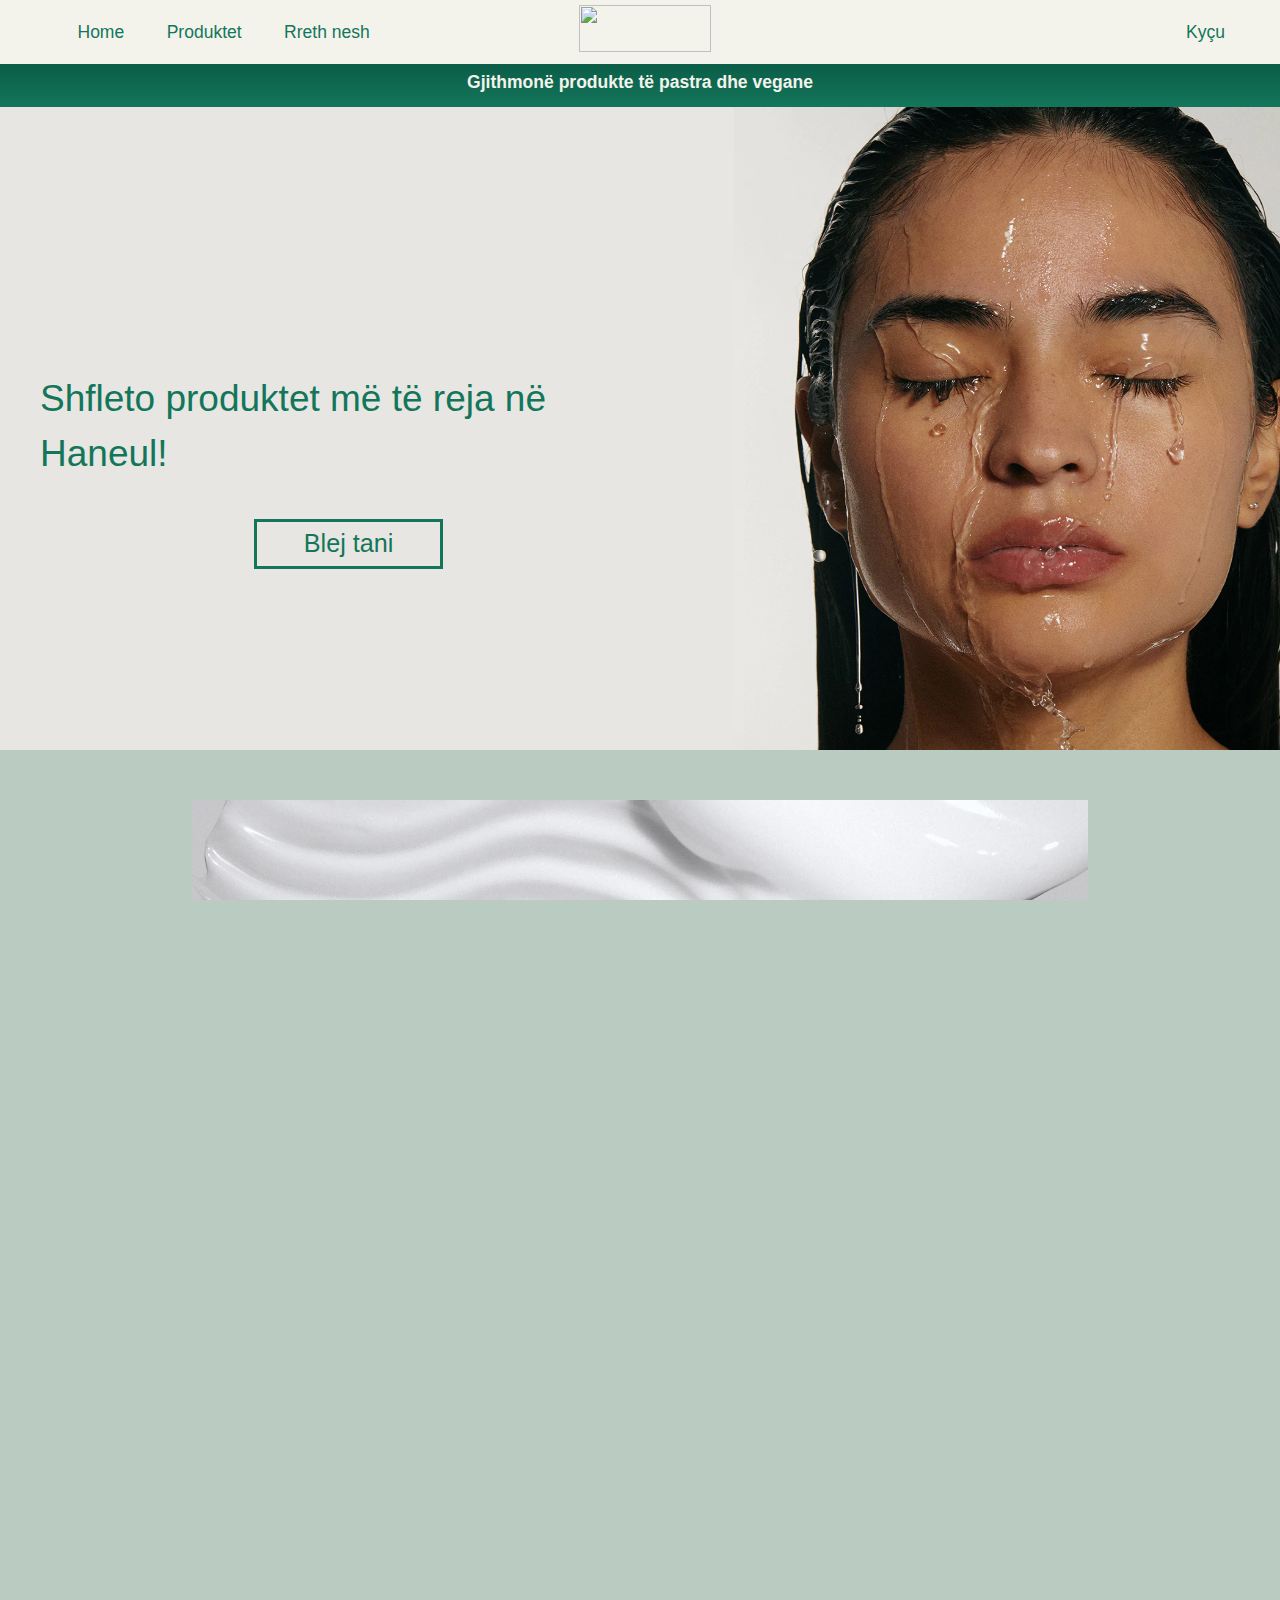
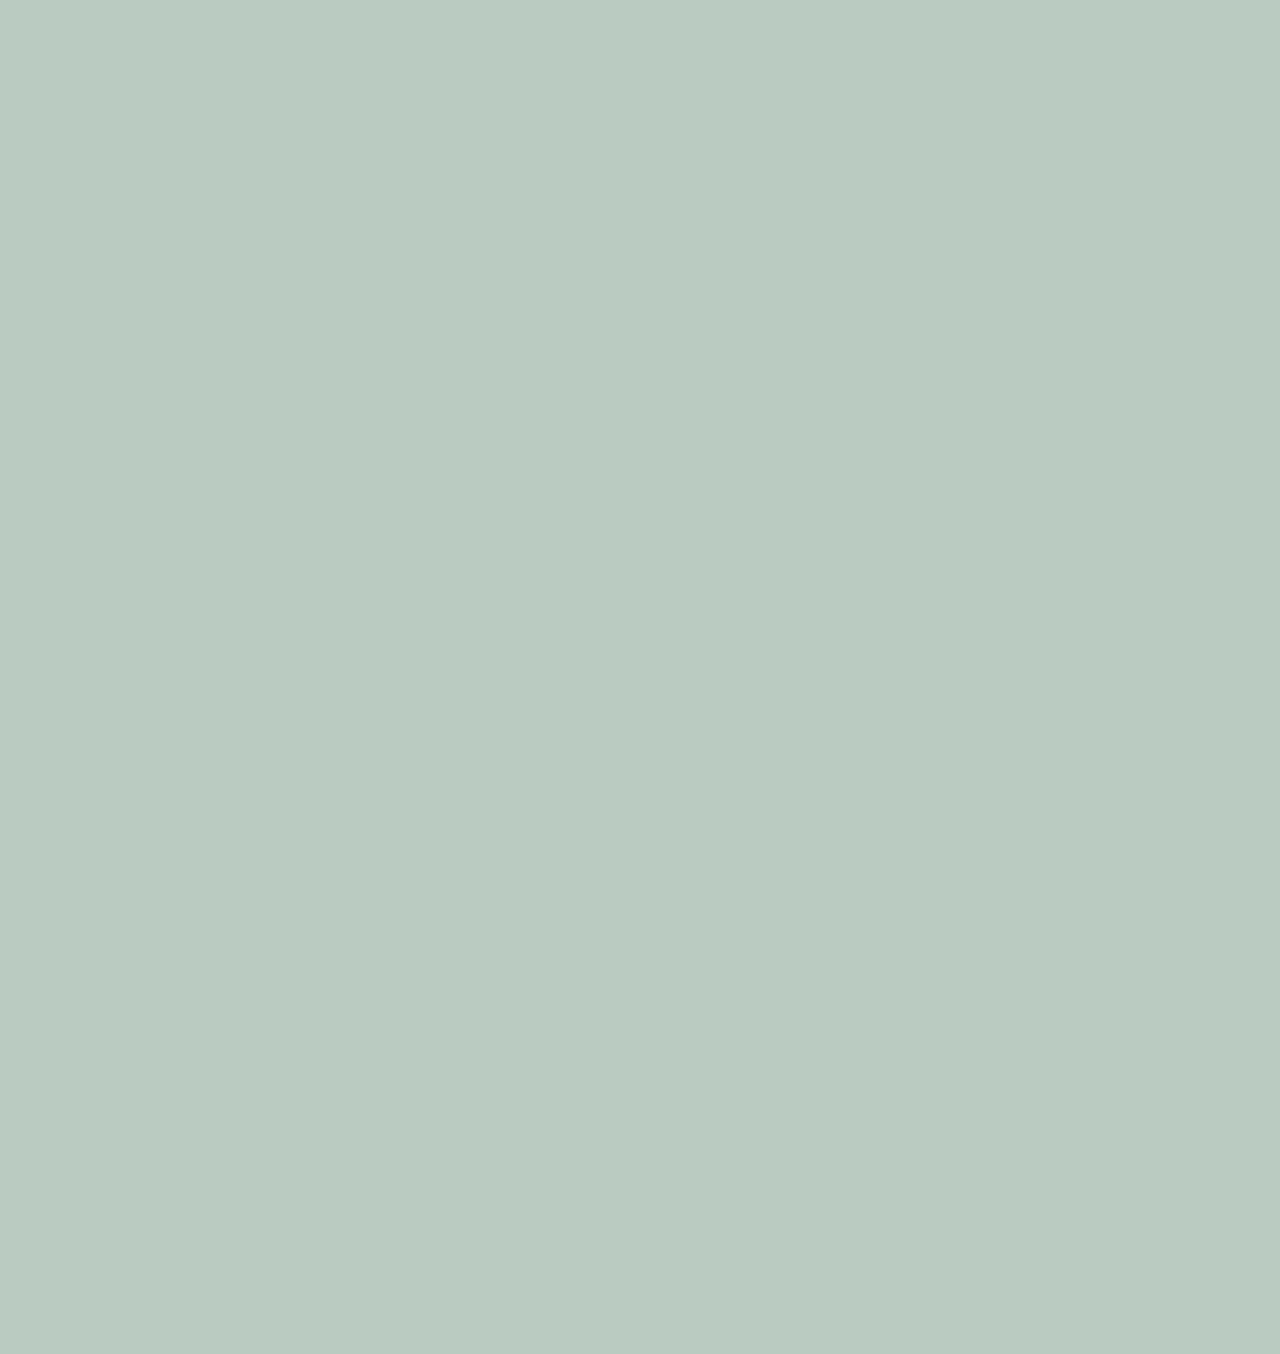
==== commit 0cb084e4: "changesss" ====
--- a/index.html
+++ b/index.html
@@ -31,7 +31,7 @@
     </header>
     <main>
         <div id="banner">
-            <h3>Gjithmonë produkte të pastërta dhe vegane </h3>
+            <h3>Gjithmonë produkte të pastra dhe vegane </h3>
         </div>
 
         <div id="fotoPare">
--- a/css/style.css
+++ b/css/style.css
@@ -118,7 +118,7 @@
     margin-left: 40px;
     font-size: 21px;
     padding-top: 6cm;
-    color: #7caf9c;
+    color:#13765b;
 }
 #teksti p{
     font-size:37px;
@@ -140,11 +140,11 @@
     height:50px;
     border:0px;
     background-color:#e7e6e2;
-    border: 3px solid #7caf9c;
+    border: 3px solid #13765b;
     font-size:larger;
     transition: all 0.5s;
     cursor: pointer;
-    color: #7caf9c;
+    color:#13765b;
 }
 
 #btn1 span {
@@ -205,7 +205,7 @@
     background-color: #f3f3ec;
     padding-top: 50px;
     font-size: 20px;
-    color:#7caf9c; 
+    color:#13765b; 
 }
 .divs{
     height: 10cm;
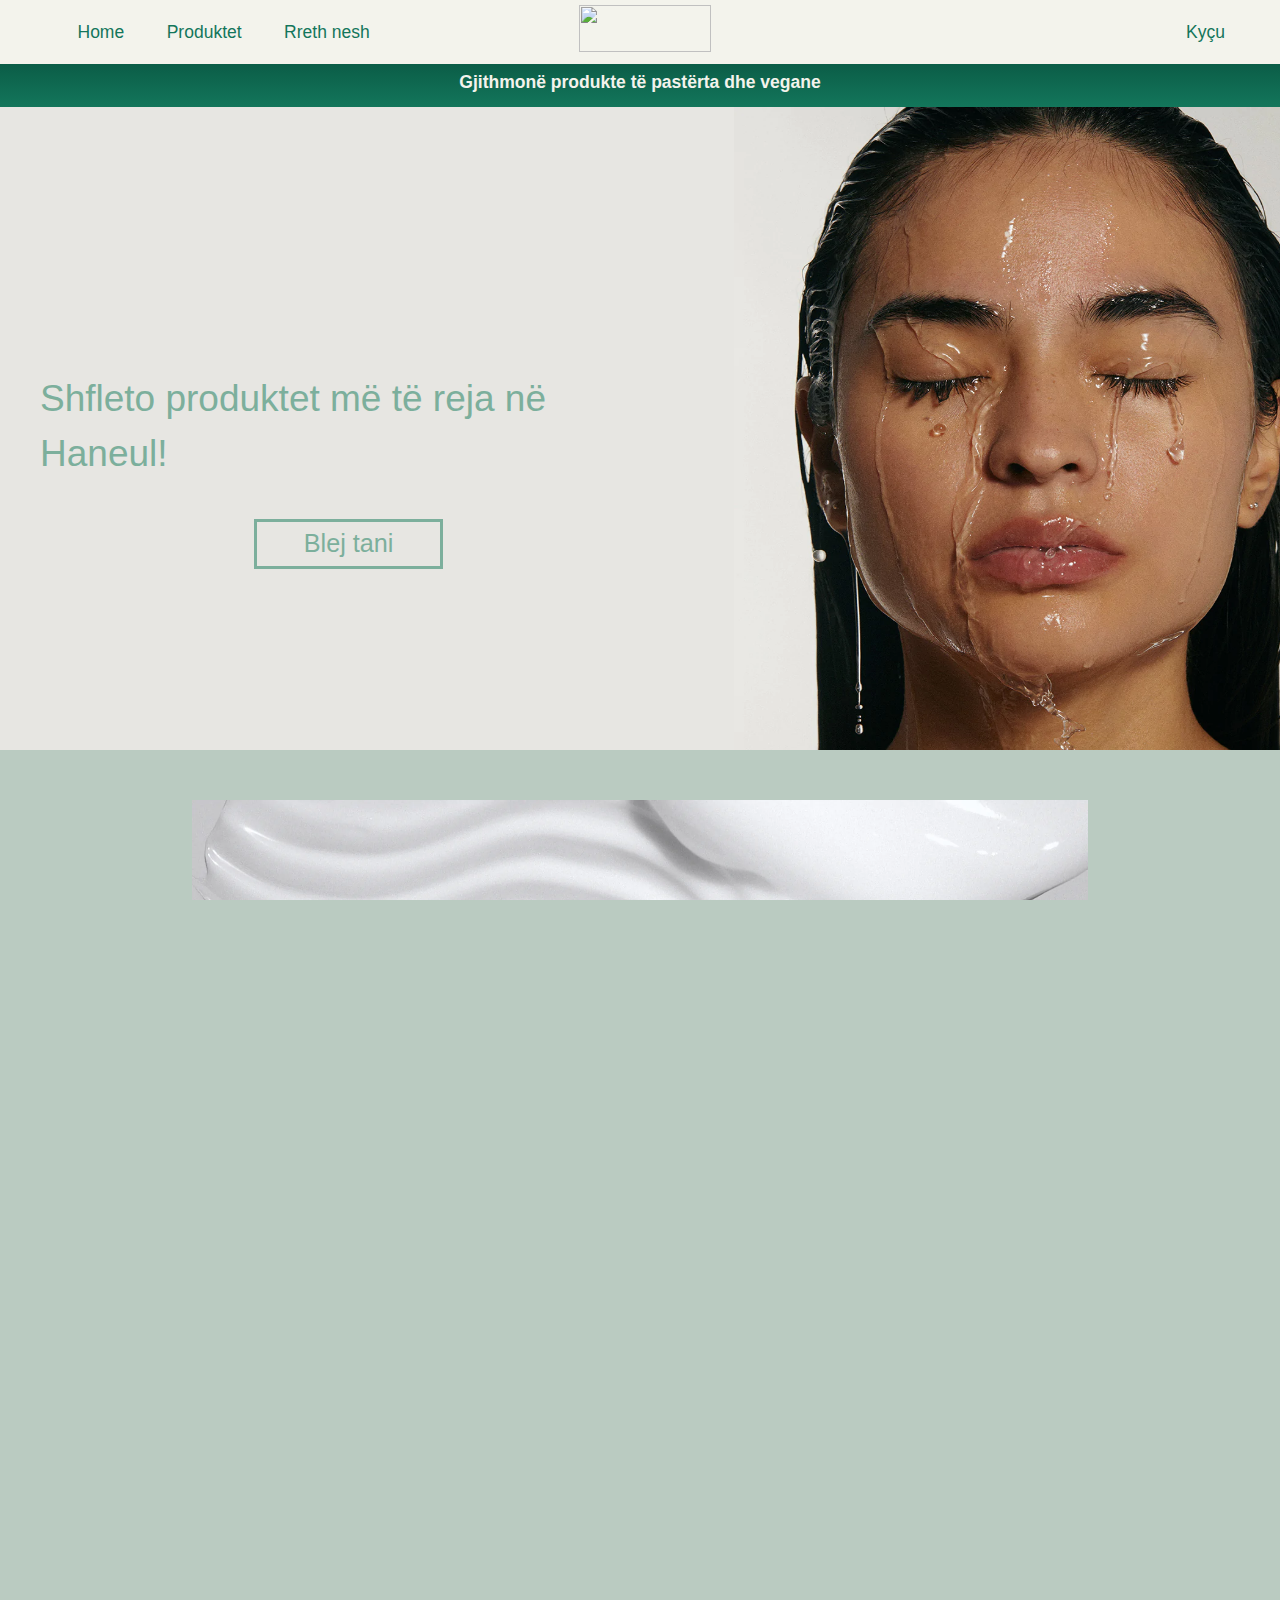
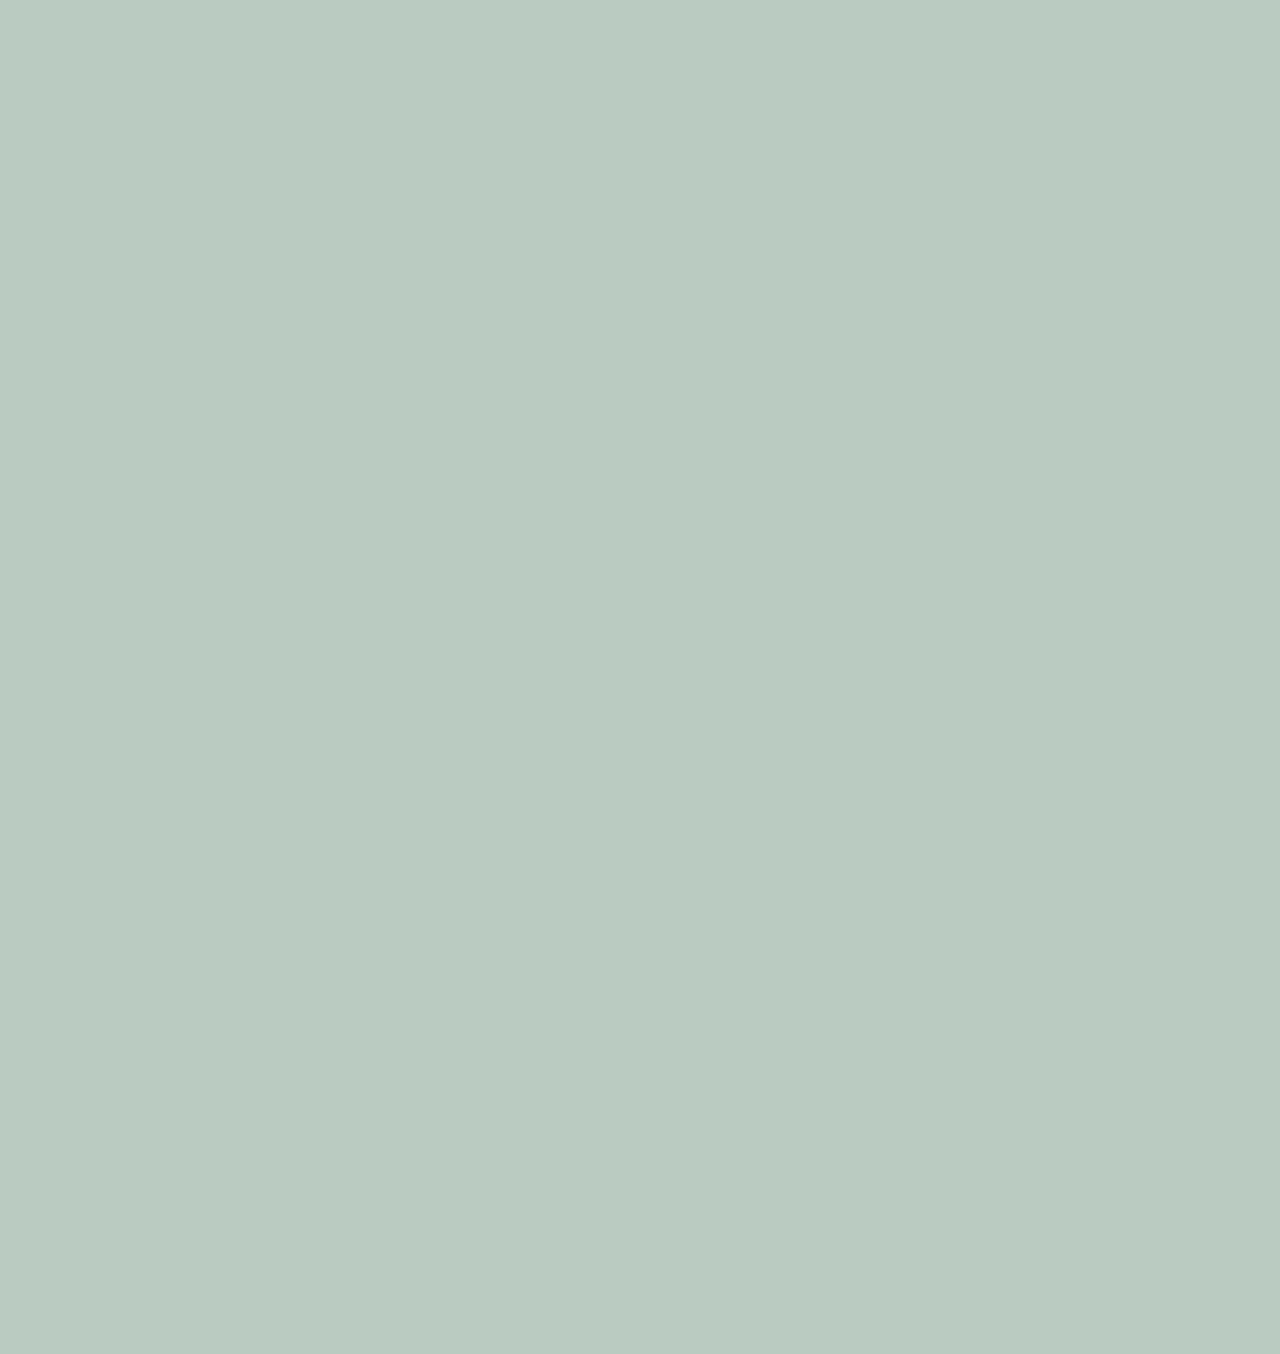
==== commit ace4523f: "ndryshime" ====
--- a/index.html
+++ b/index.html
@@ -6,8 +6,6 @@
     <meta name="viewport" content="width=device-width, initial-scale=1.0">
     <title>Document</title>
     <link rel="stylesheet" href="css/style.css">
-    <link rel="stylesheet" href="https://cdnjs.cloudflare.com/ajax/libs/font-awesome/6.2.1/css/all.min.css">
-
 </head>
 <body>
     <header>
@@ -31,7 +29,7 @@
     </header>
     <main>
         <div id="banner">
-            <h3>Gjithmonë produkte të pastra dhe vegane </h3>
+            <h3>Gjithmonë produkte të pastërta dhe vegane </h3>
         </div>
 
         <div id="fotoPare">
--- a/css/style.css
+++ b/css/style.css
@@ -5,9 +5,9 @@
     padding: 0px;
     overflow-x: hidden;
 }
- 
+
 body{
-    font-family:'Segoe UI', Tahoma, Geneva, Verdana, sans-serif;
+    font-family: Arial, Helvetica, sans-serif;
     background: #fff;
     color:black;
     font-size: 15px;
@@ -118,7 +118,7 @@
     margin-left: 40px;
     font-size: 21px;
     padding-top: 6cm;
-    color:#13765b;
+    color: #7caf9c;
 }
 #teksti p{
     font-size:37px;
@@ -140,11 +140,11 @@
     height:50px;
     border:0px;
     background-color:#e7e6e2;
-    border: 3px solid #13765b;
+    border: 3px solid #7caf9c;
     font-size:larger;
     transition: all 0.5s;
     cursor: pointer;
-    color:#13765b;
+    color: #7caf9c;
 }
 
 #btn1 span {
@@ -205,7 +205,7 @@
     background-color: #f3f3ec;
     padding-top: 50px;
     font-size: 20px;
-    color:#13765b; 
+    color:#7caf9c; 
 }
 .divs{
     height: 10cm;
